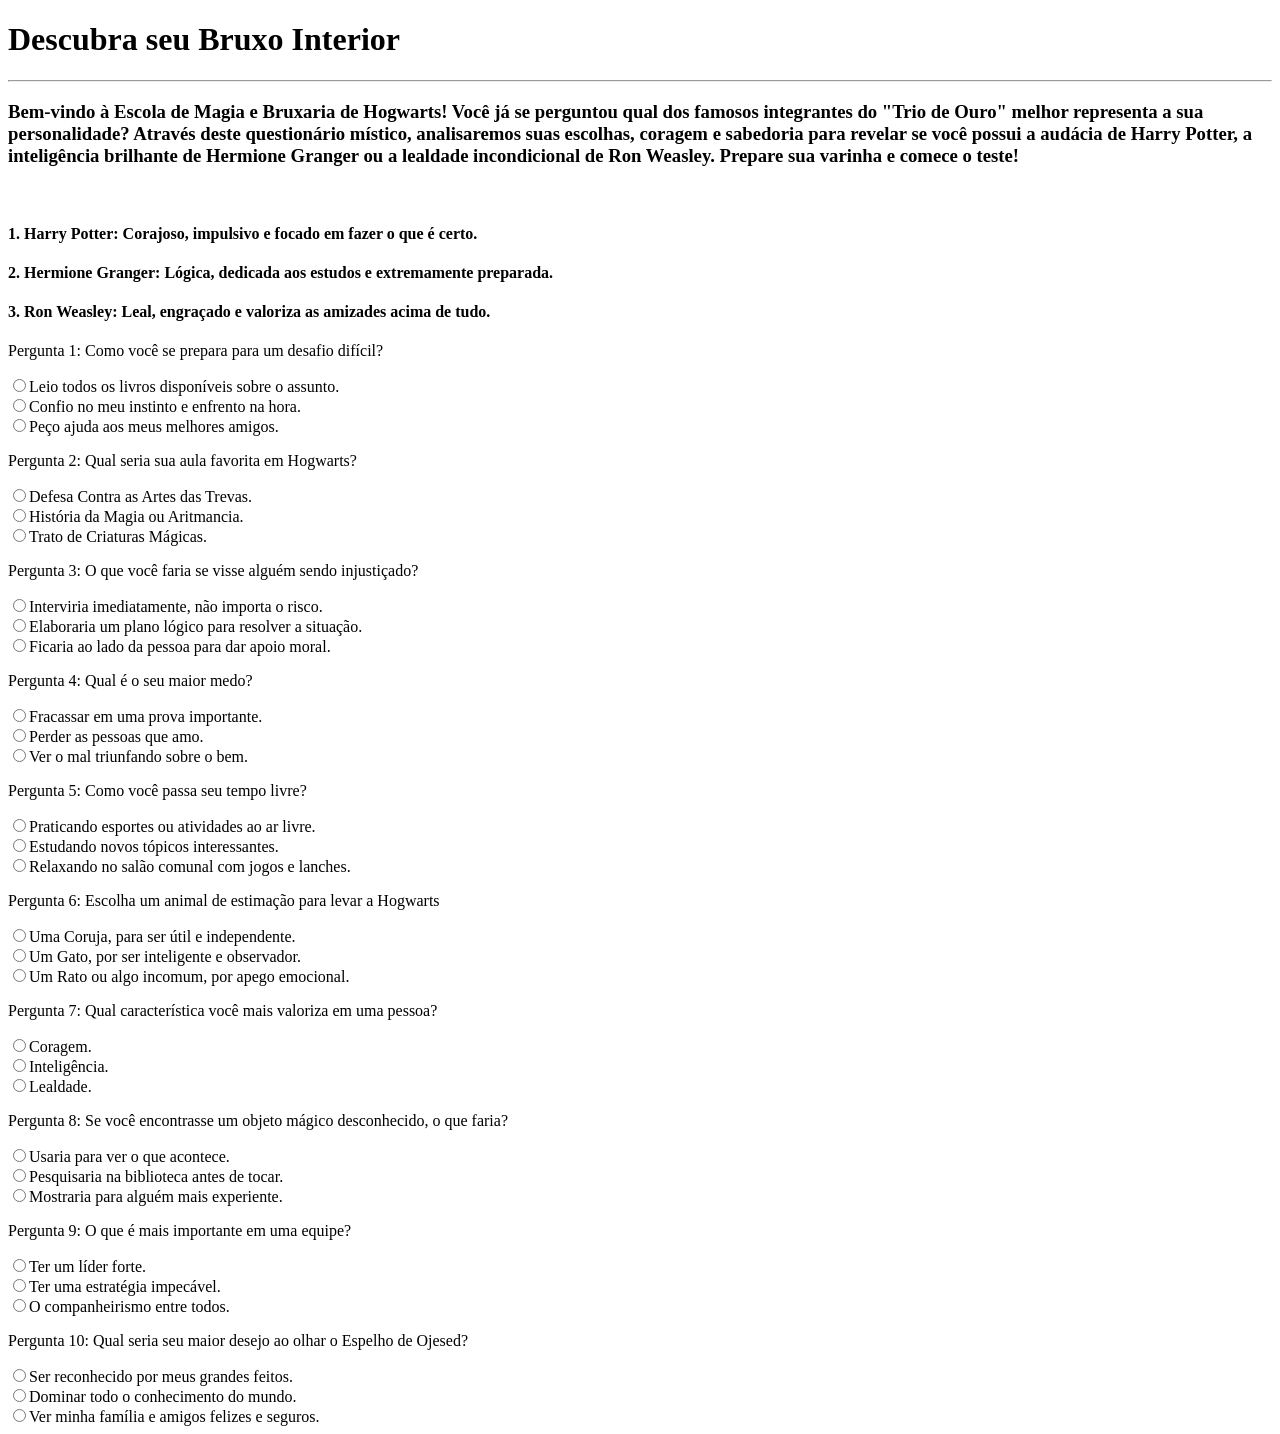
==== ProjetoQuiz/index.html @ f284ba8a "Pagina_inicial" ====
<!doctype html>
<html lang="pt-BR">
  <head>
    <meta charset="UTF-8" />
    <meta name="viewport" content="width=device-width, initial-scale=1.0" />
    <script src="style.css"></script>
    <title>O Universo de Hogwarts</title>
  </head>
  <body>
    <h1>Descubra seu Bruxo Interior</h1>
    <hr>
    <h3>
      Bem-vindo à Escola de Magia e Bruxaria de Hogwarts! Você já se perguntou
      qual dos famosos integrantes do "Trio de Ouro" melhor representa a sua
      personalidade? Através deste questionário místico, analisaremos suas
      escolhas, coragem e sabedoria para revelar se você possui a audácia de
      Harry Potter, a inteligência brilhante de Hermione Granger ou a lealdade
      incondicional de Ron Weasley. Prepare sua varinha e comece o teste!
    </h3>
    <br>
    <h4>1. Harry Potter: Corajoso, impulsivo e focado em fazer o que é certo.</h4>
    <h4>2. Hermione Granger: Lógica, dedicada aos estudos e extremamente preparada.</h4>
    <h4>3. Ron Weasley: Leal, engraçado e valoriza as amizades acima de tudo.</h4>

    <!-- 
    PERGUNTA 01
    Alternativa 01: harry = 01 |  hermione = 03 | Ron = 01 
    Alternativa 02: harry = 03 |  hermione = 01 | Ron = 02 
    Alternativa 03: harry = 02 |  hermione = 02 | Ron = 03 
    --> 
    <p>Pergunta 1: Como você se prepara para um desafio difícil?</p>
    <label><input type="radio" name="p1" value="1" data-harry="1" data-hermione="3" data-ron="1">Leio todos os livros disponíveis sobre o assunto.</label><br>
    <label><input type="radio" name="p1" value="2" data-harry="3" data-hermione="1" data-ron="2">Confio no meu instinto e enfrento na hora.</label><br>
    <label><input type="radio" name="p1" value="3" data-harry="2" data-hermione="2" data-ron="3">Peço ajuda aos meus melhores amigos.</label><br>

    <!-- 
      PERGUNTA 02 
      Alternativa 01: harry = 03 |  hermione = 02 | Ron = 01 
      Alternativa 02: harry = 01 |  hermione = 03 | Ron = 01 
      Alternativa 03: harry = 02 |  hermione = 01 | Ron = 03 
    -->
    <p>Pergunta 2: Qual seria sua aula favorita em Hogwarts?</p>
    <label><input type="radio" name="p2" value="1" data-harry="3" data-hermione="2" data-ron="1">Defesa Contra as Artes das Trevas.</label><br>
    <label><input type="radio" name="p2" value="2" data-harry="1" data-hermione="3" data-ron="1">História da Magia ou Aritmancia.</label><br>
    <label><input type="radio" name="p2" value="3" data-harry="2" data-hermione="1" data-ron="3">Trato de Criaturas Mágicas.</label><br>

    <!-- 
      PERGUNTA 03
      Alternativa 01: harry = 03 |  hermione = 01 | Ron = 02 
      Alternativa 02: harry = 02 |  hermione = 03 | Ron = 01 
      Alternativa 03: harry = 01 |  hermione = 02 | Ron = 03 
    -->
    <p>Pergunta 3: O que você faria se visse alguém sendo injustiçado?</p>
    <label><input type="radio" name="p3" value="1" data-harry="3" data-hermione="1" data-ron="2">Interviria imediatamente, não importa o risco.</label><br>
    <label><input type="radio" name="p3" value="2" data-harry="2" data-hermione="3" data-ron="1">Elaboraria um plano lógico para resolver a situação.</label><br>
    <label><input type="radio" name="p3" value="3" data-harry="1" data-hermione="2" data-ron="3">Ficaria ao lado da pessoa para dar apoio moral.</label><br>

    <!-- 
      PERGUNTA 04
      Alternativa 01: harry = 01 |  hermione = 03 | Ron = 01 
      Alternativa 02: harry = 02 |  hermione = 02 | Ron = 03 
      Alternativa 03: harry = 03 |  hermione = 01 | Ron = 01 
    -->
    <p>Pergunta 4: Qual é o seu maior medo?</p>
    <label><input type="radio" name="p4" value="1" data-harry="1" data-hermione="3" data-ron="1">Fracassar em uma prova importante.</label><br>
    <label><input type="radio" name="p4" value="2" data-harry="2" data-hermione="2" data-ron="3">Perder as pessoas que amo.</label><br>
    <label><input type="radio" name="p4" value="3" data-harry="3" data-hermione="1" data-ron="1">Ver o mal triunfando sobre o bem.</label><br>

    <!-- 
      PERGUNTA 05
      Alternativa 01: harry = 03 |  hermione = 01 | Ron = 02 
      Alternativa 02: harry = 01 |  hermione = 03 | Ron = 01 
      Alternativa 03: harry = 01 |  hermione = 01 | Ron = 03 
    -->
    <p>Pergunta 5: Como você passa seu tempo livre?</p>
    <label><input type="radio" name="p5" value="1" data-harry="3" data-hermione="1" data-ron="2">Praticando esportes ou atividades ao ar livre.</label><br>
    <label><input type="radio" name="p5" value="2" data-harry="1" data-hermione="3" data-ron="1">Estudando novos tópicos interessantes.</label><br>
    <label><input type="radio" name="p5" value="3" data-harry="1" data-hermione="1" data-ron="3">Relaxando no salão comunal com jogos e lanches.</label><br>

    <!-- 
      PERGUNTA 06
      Alternativa 01: harry = 03 |  hermione = 02 | Ron = 01 
      Alternativa 02: harry = 01 |  hermione = 03 | Ron = 01 
      Alternativa 03: harry = 01 |  hermione = 01 | Ron = 03 
    -->
    <p>Pergunta 6: Escolha um animal de estimação para levar a Hogwarts</p>
    <label><input type="radio" name="p6" value="1" data-harry="3" data-hermione="2" data-ron="1">Uma Coruja, para ser útil e independente.</label><br>
    <label><input type="radio" name="p6" value="2" data-harry="1" data-hermione="3" data-ron="1">Um Gato, por ser inteligente e observador.</label><br>
    <label><input type="radio" name="p6" value="3" data-harry="1" data-hermione="1" data-ron="3">Um Rato ou algo incomum, por apego emocional.</label><br>

    <!-- 
      PERGUNTA 07
      Alternativa 01: harry = 03 |  hermione = 02 | Ron = 01 
      Alternativa 02: harry = 01 |  hermione = 03 | Ron = 01 
      Alternativa 03: harry = 02 |  hermione = 01 | Ron = 03 
    -->
    <p>Pergunta 7: Qual característica você mais valoriza em uma pessoa?</p>
    <label><input type="radio" name="p7" value="1" data-harry="3" data-hermione="2" data-ron="1">Coragem.</label><br>
    <label><input type="radio" name="p7" value="2" data-harry="1" data-hermione="3" data-ron="1">Inteligência.</label><br>
    <label><input type="radio" name="p7" value="3" data-harry="1" data-hermione="1" data-ron="3">Lealdade.</label><br>

    <!-- 
      PERGUNTA 08
      Alternativa 01: harry = 03 |  hermione = 01 | Ron = 02 
      Alternativa 02: harry = 01 |  hermione = 03 | Ron = 01 
      Alternativa 03: harry = 02 |  hermione = 02 | Ron = 03 
    -->
    <p>Pergunta 8: Se você encontrasse um objeto mágico desconhecido, o que faria?</p>
    <label><input type="radio" name="p8" value="1" data-harry="3" data-hermione="1" data-ron="2">Usaria para ver o que acontece.</label><br>
    <label><input type="radio" name="p8" value="2" data-harry="1" data-hermione="3" data-ron="1">Pesquisaria na biblioteca antes de tocar.</label><br>
    <label><input type="radio" name="p8" value="3" data-harry="2" data-hermione="2" data-ron="3">Mostraria para alguém mais experiente.</label><br>

    <!-- 
      PERGUNTA 09
      Alternativa 01: harry = 03 |  hermione = 01 | Ron = 02 
      Alternativa 02: harry = 01 |  hermione = 03 | Ron = 01 
      Alternativa 03: harry = 02 |  hermione = 02 | Ron = 03 
    -->
    <p>Pergunta 9: O que é mais importante em uma equipe?</p>
    <label><input type="radio" name="p9" value="1" data-harry="3" data-hermione="1" data-ron="2">Ter um líder forte.</label><br>
    <label><input type="radio" name="p9" value="2" data-harry="1" data-hermione="3" data-ron="1">Ter uma estratégia impecável.</label><br>
    <label><input type="radio" name="p9" value="3" data-harry="2" data-hermione="2" data-ron="3">O companheirismo entre todos.</label><br>

    <!-- 
      PERGUNTA 10
      Alternativa 01: harry = 03 |  hermione = 02 | Ron = 02 
      Alternativa 02: harry = 01 |  hermione = 03 | Ron = 01 
      Alternativa 03: harry = 01 |  hermione = 01 | Ron = 03 
    -->
    <p>Pergunta 10: Qual seria seu maior desejo ao olhar o Espelho de Ojesed?</p>
    <label><input type="radio" name="p10" value="1" data-harry="3" data-hermione="2" data-ron="1">Ser reconhecido por meus grandes feitos.</label><br>
    <label><input type="radio" name="p10" value="2" data-harry="1" data-hermione="3" data-ron="1">Dominar todo o conhecimento do mundo.</label><br>
    <label><input type="radio" name="p10" value="3" data-harry="1" data-hermione="1" data-ron="3">Ver minha família e amigos felizes e seguros.</label><br>

    <script src="script.js"></script>
  </body>
</html>
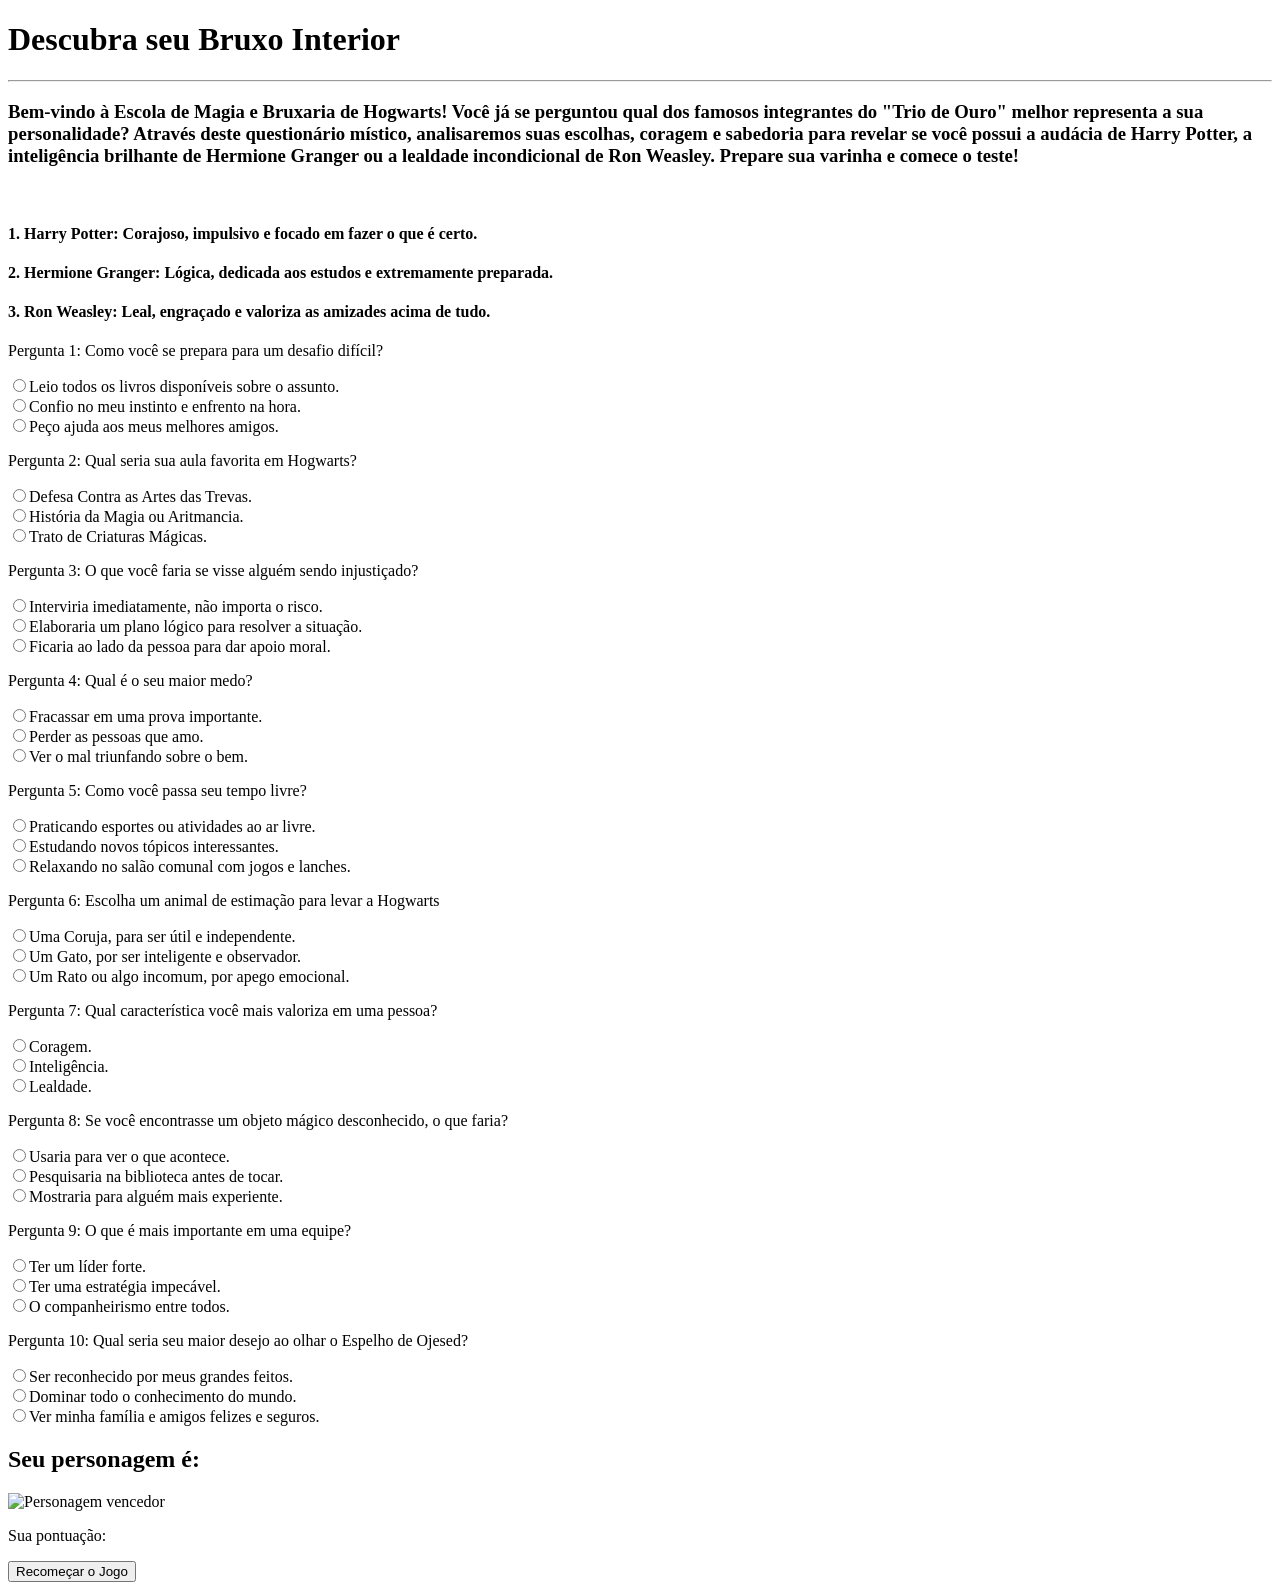
==== commit 085231fc: "Mensagem de personagem vencedor" ====
--- a/ProjetoQuiz/index.html
+++ b/ProjetoQuiz/index.html
@@ -132,6 +132,16 @@
     <label><input type="radio" name="p10" value="2" data-harry="1" data-hermione="3" data-ron="1">Dominar todo o conhecimento do mundo.</label><br>
     <label><input type="radio" name="p10" value="3" data-harry="1" data-hermione="1" data-ron="3">Ver minha família e amigos felizes e seguros.</label><br>
 
+    <div id="tela-resultado" class="escondido">
+      <h2>Seu personagem é: <span id="nome-personagem"></span></h2>
+      <img id="imagem-personagem" src="" alt="Personagem vencedor">
+      <p id="descricao-personagem"></p>
+      <p>Sua pontuação: <span id="pontos-finais"></span></p>
+      
+      <button id="btn-reiniciar">Recomeçar o Jogo</button>
+    </div>
+
+
     <script src="script.js"></script>
   </body>
 </html>
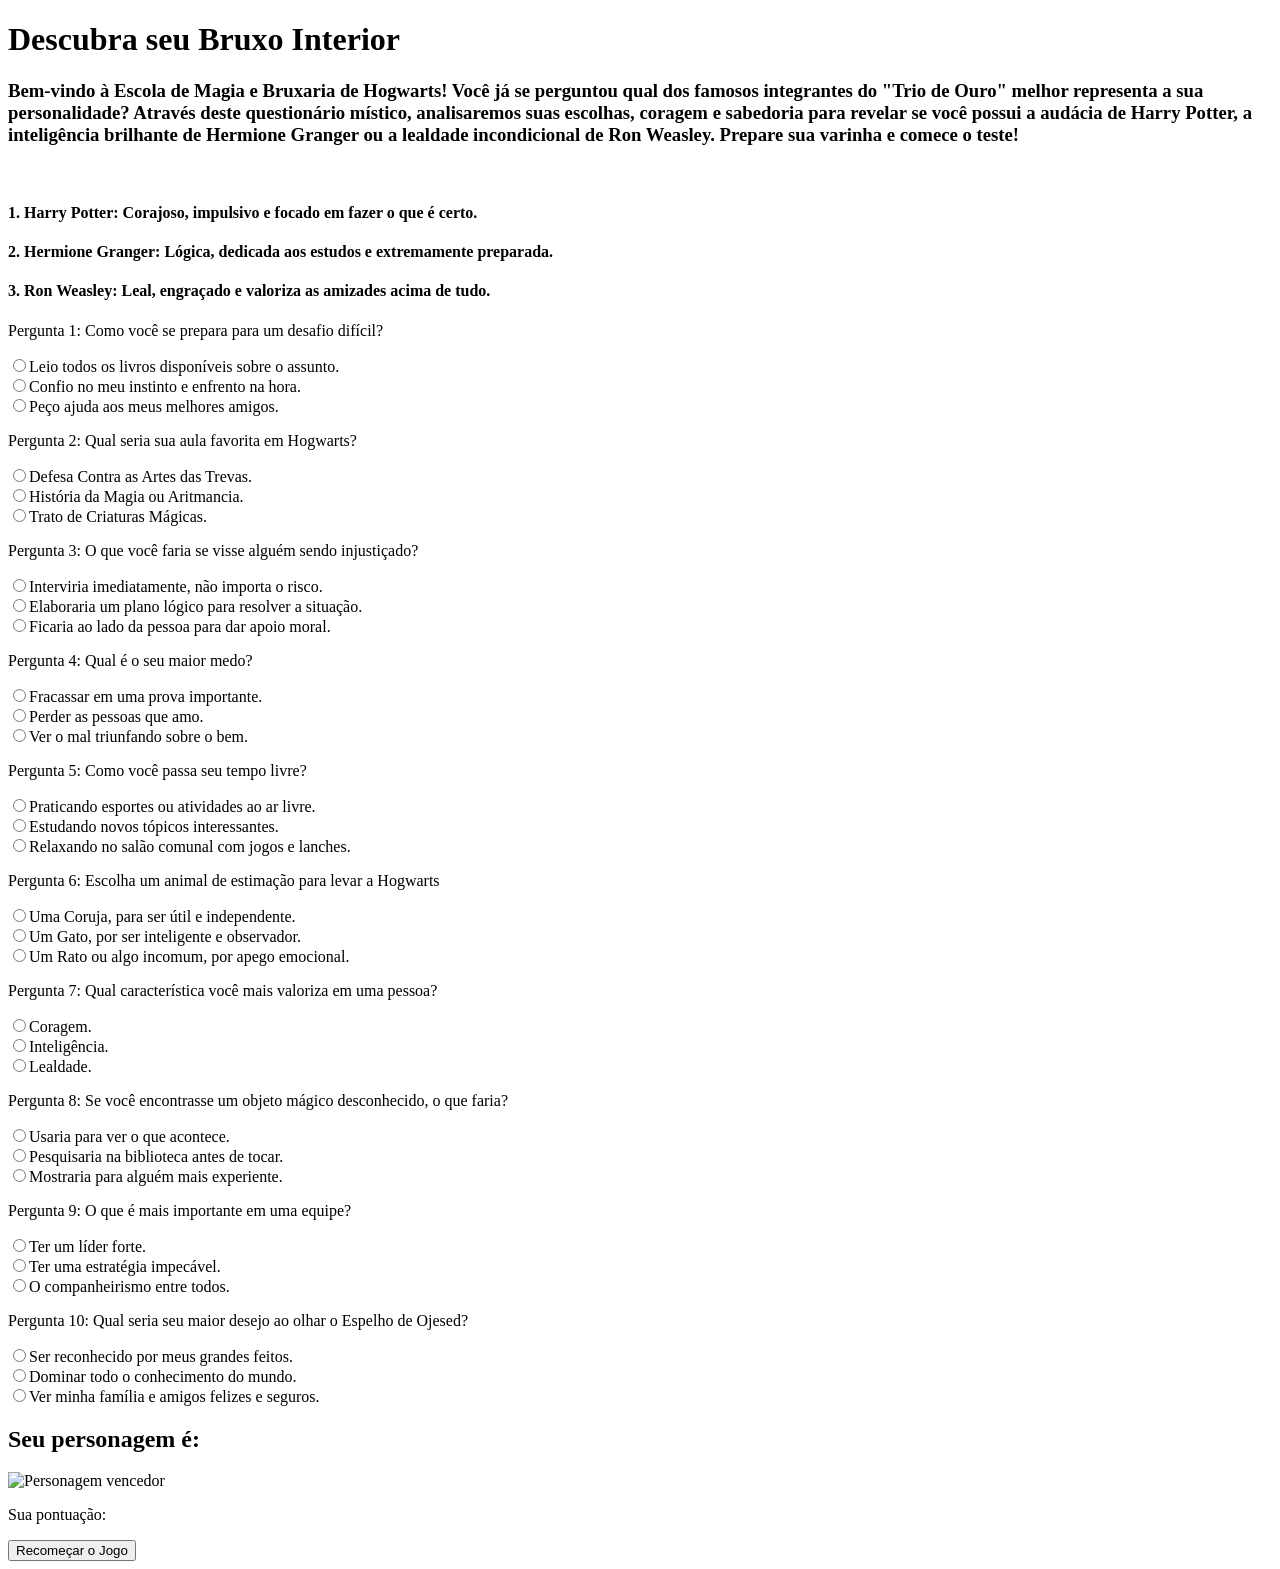
==== commit d427d08f: "Replace script tag with link to stylesheet - Corrigido o uso do HTML ao substituir a utilização de <" ====
--- a/ProjetoQuiz/index.html
+++ b/ProjetoQuiz/index.html
@@ -3,12 +3,11 @@
   <head>
     <meta charset="UTF-8" />
     <meta name="viewport" content="width=device-width, initial-scale=1.0" />
-    <script src="style.css"></script>
+    <link rel="stylesheet" href="style.css">
     <title>O Universo de Hogwarts</title>
   </head>
   <body>
     <h1>Descubra seu Bruxo Interior</h1>
-    <hr>
     <h3>
       Bem-vindo à Escola de Magia e Bruxaria de Hogwarts! Você já se perguntou
       qual dos famosos integrantes do "Trio de Ouro" melhor representa a sua
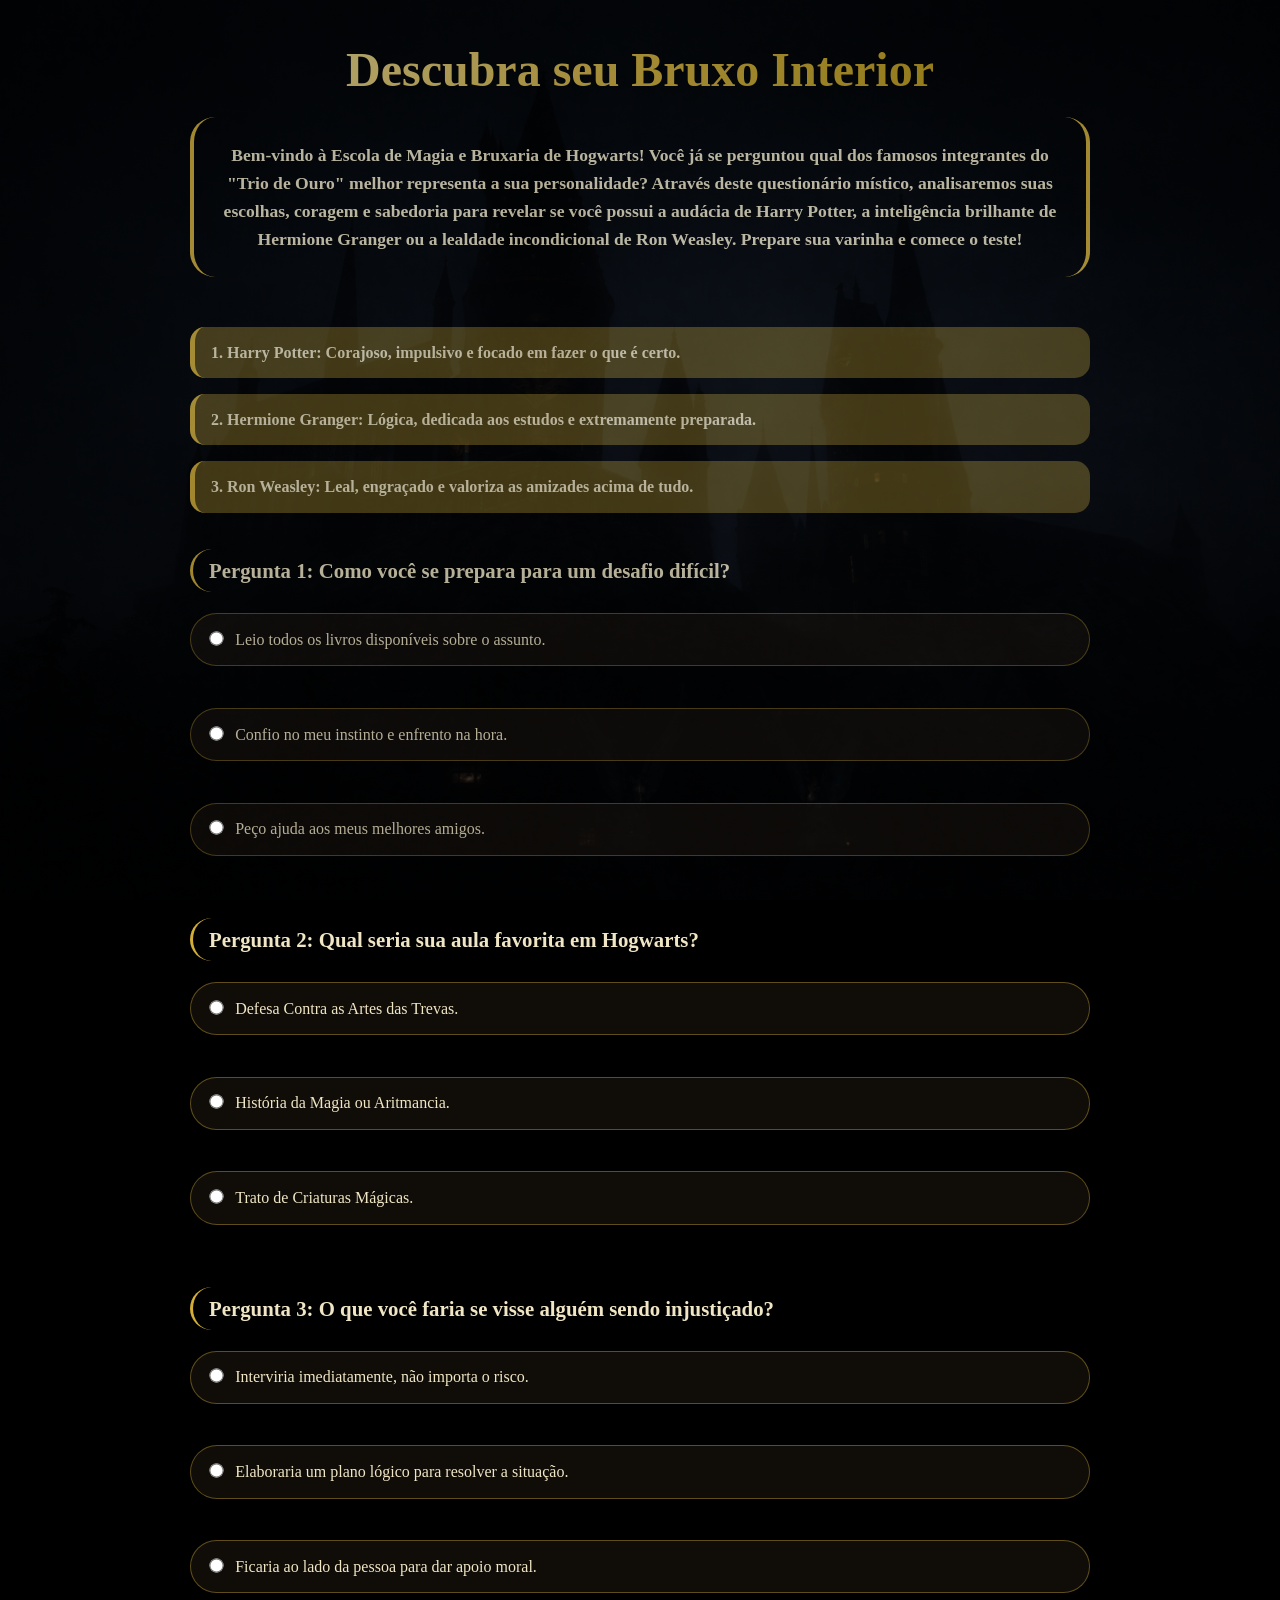
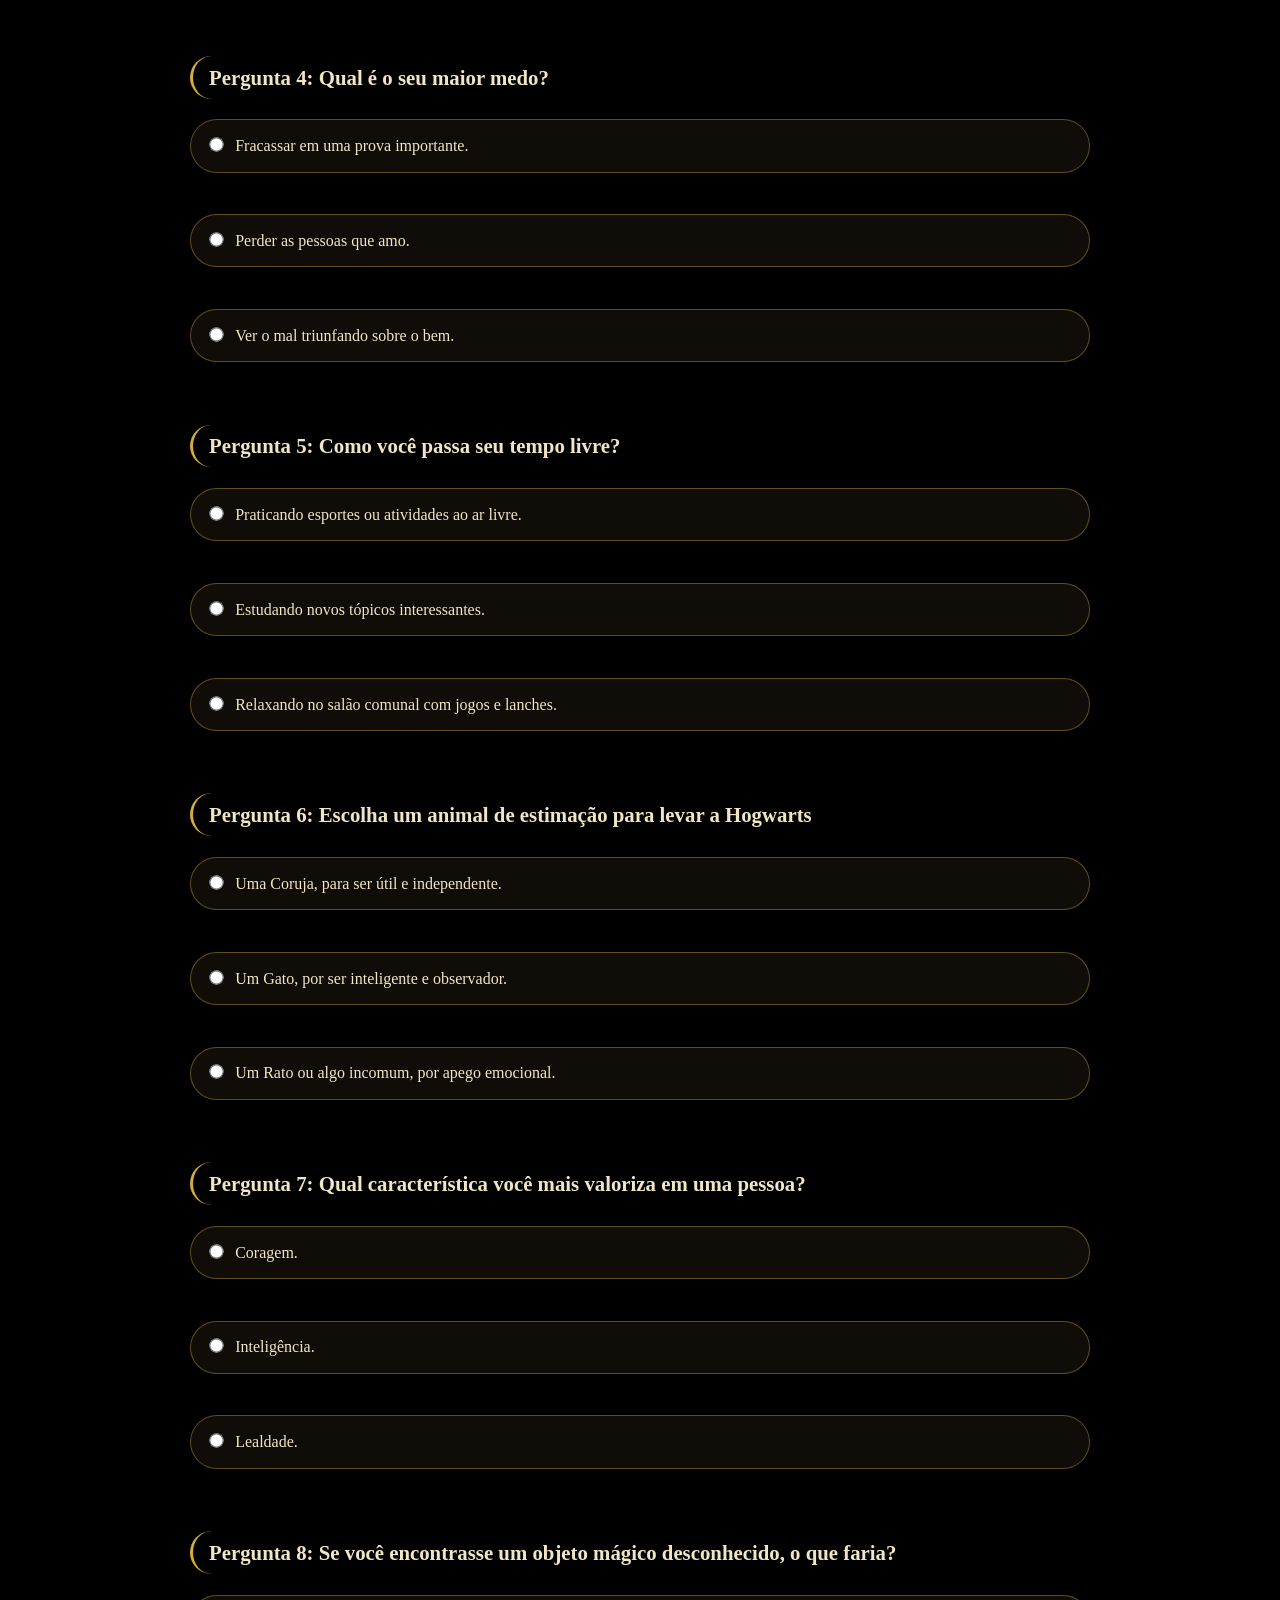
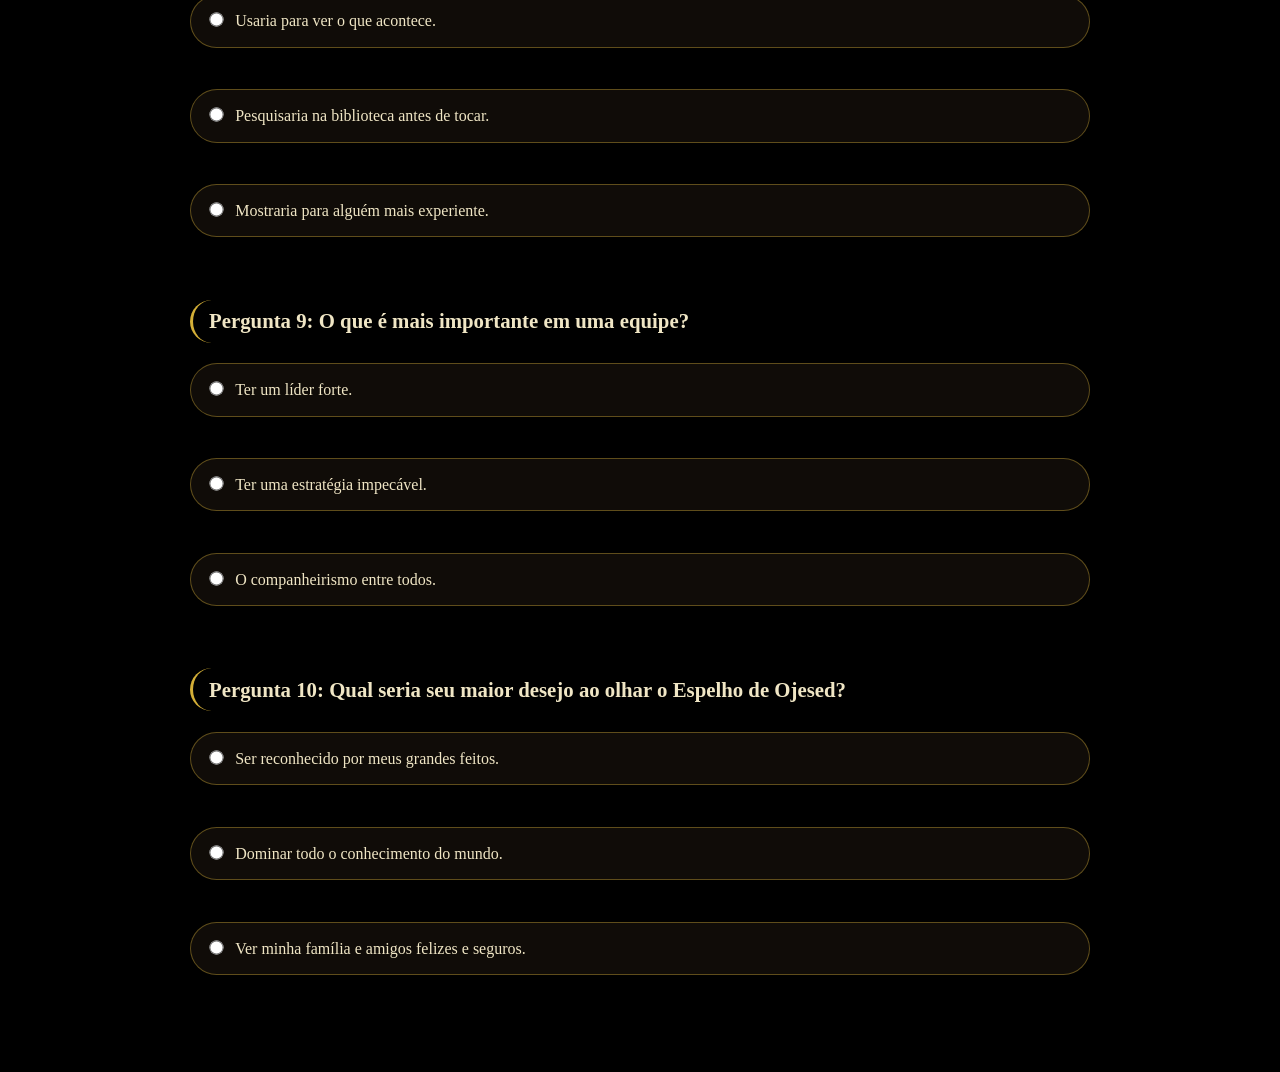
==== commit da9f35a6: "paginas de resultado adicionadas" ====
--- a/ProjetoQuiz/index.html
+++ b/ProjetoQuiz/index.html
@@ -132,12 +132,8 @@
     <label><input type="radio" name="p10" value="3" data-harry="1" data-hermione="1" data-ron="3">Ver minha família e amigos felizes e seguros.</label><br>
 
     <div id="tela-resultado" class="escondido">
-      <h2>Seu personagem é: <span id="nome-personagem"></span></h2>
-      <img id="imagem-personagem" src="" alt="Personagem vencedor">
-      <p id="descricao-personagem"></p>
-      <p>Sua pontuação: <span id="pontos-finais"></span></p>
       
-      <button id="btn-reiniciar">Recomeçar o Jogo</button>
+      <button id="btn-resultado">Ver Resultado</button>
     </div>
 
 
--- a/ProjetoQuiz/style.css
+++ b/ProjetoQuiz/style.css
@@ -0,0 +1,184 @@
+* {
+    margin: 0;
+    padding: 0;
+    box-sizing: border-box;
+}
+
+body {
+    font-family: Georgia, serif;
+    background-color: #000;
+    color: #f0e6c5;
+    line-height: 1.6;
+    margin: 0;
+    padding: 2rem 1.5rem 4rem;
+    display: flex;
+    flex-direction: column;
+    align-items: center;
+}
+
+body::before {
+    content: "";
+    position: fixed;
+    top: 0;
+    left: 0;
+    width: 100%;
+    height: 100%;
+
+    background-image: url('castelo2.png');
+    background-size: cover;
+    background-position: center;
+    background-repeat: no-repeat;
+
+    opacity: 0.25;
+}
+
+h1, h3, hr, h4, p, label, button, #tela-resultado {
+    width: 100%;
+    max-width: 900px;
+}
+
+h1 {
+    font-size: 3rem;
+    text-align: center;
+    font-family: Georgia, serif;
+    font-weight: bold;
+    margin-bottom: 0.5rem;
+    background: linear-gradient(135deg, #f3e5ab, #d4af37, #b8960c);
+    -webkit-background-clip: text;
+    background-clip: text;
+    color: transparent;
+}
+
+h3 {
+    background: rgba(0, 0, 0, 0.65);
+    padding: 1.5rem;
+    border-radius: 25px;
+    font-size: 1.1rem;
+    text-align: center;
+    margin-bottom: 1rem;
+    border-left: 4px solid #d4af37;
+    border-right: 4px solid #d4af37;
+}
+
+h4 {
+    background: rgba(212, 175, 55, 0.4);
+    padding: 0.8rem 1rem;
+    margin: 0.5rem 0;
+    border-radius: 15px;
+    font-size: 1rem;
+    border-left: 5px solid #d4af37;
+    text-align: left;
+}
+
+p {
+    font-size: 1.3rem;
+    font-weight: bold;
+    margin-top: 1.8rem;
+    margin-bottom: 0.8rem;
+    background: rgba(0, 0, 0, 0.5);
+    display: inline-block;
+    padding: 0.3rem 1rem;
+    border-radius: 30px;
+    border-left: 3px solid #d4af37;
+    text-align: left;
+}
+
+label {
+    display: block;
+    background: rgba(20, 15, 10, 0.8);
+    margin: 0.5rem 0;
+    padding: 0.8rem 1.2rem;
+    border-radius: 50px;
+    cursor: pointer;
+    border: 1px solid rgba(212, 175, 55, 0.4);
+    text-align: left;
+}
+
+label:hover {
+    background: rgba(60, 45, 20, 0.9);
+    border-color: #d4af37;
+}
+
+input[type="radio"] {
+    margin-right: 12px;
+    transform: scale(1.1);
+    accent-color: #d4af37;
+    cursor: pointer;
+}
+
+label:has(input[type="radio"]:checked) {
+    background: rgba(212, 175, 55, 0.2);
+    border-color: #ffd700;
+}
+
+button {
+    background: linear-gradient(135deg, #5a3e1b, #2c1a0a);
+    border: none;
+    padding: 1rem 2rem;
+    font-size: 1.4rem;
+    font-weight: bold;
+    color: #ffefc0;
+    border-radius: 60px;
+    margin: 2rem auto 1.5rem;
+    cursor: pointer;
+    border: 2px solid #d4af37;
+    display: block;
+    width: auto;
+    max-width: 300px;
+}
+
+button:hover {
+    background: linear-gradient(135deg, #7a5a2a, #4a2a10);
+    border-color: #ffd700;
+}
+
+#tela-resultado {
+    background: rgba(0, 0, 0, 0.85);
+    border-radius: 30px;
+    padding: 2rem;
+    margin-top: 2rem;
+    text-align: center;
+    border: 2px solid #d4af37;
+}
+
+#tela-resultado h2 {
+    font-size: 2rem;
+    margin-bottom: 1rem;
+    color: #d4af37;
+}
+
+#tela-resultado img {
+    max-width: 180px;
+    border-radius: 50%;
+    margin: 1rem auto;
+    border: 3px solid #d4af37;
+    display: block;
+}
+
+#tela-resultado p {
+    font-size: 1.1rem;
+    margin: 0.5rem 0;
+    background: transparent;
+    display: block;
+    text-align: center;
+    border-left: none;
+}
+
+#btn-reiniciar {
+    background: #3a2a15;
+    margin: 1.5rem auto 0;
+    padding: 0.7rem 1.5rem;
+    font-size: 1rem;
+    display: inline-block;
+    width: auto;
+    border: 1px solid #d4af37;
+}
+
+#btn-reiniciar:hover {
+    background: #5a4015;
+    border-color: #ffd700;
+}
+
+.escondido {
+    display: none;
+}
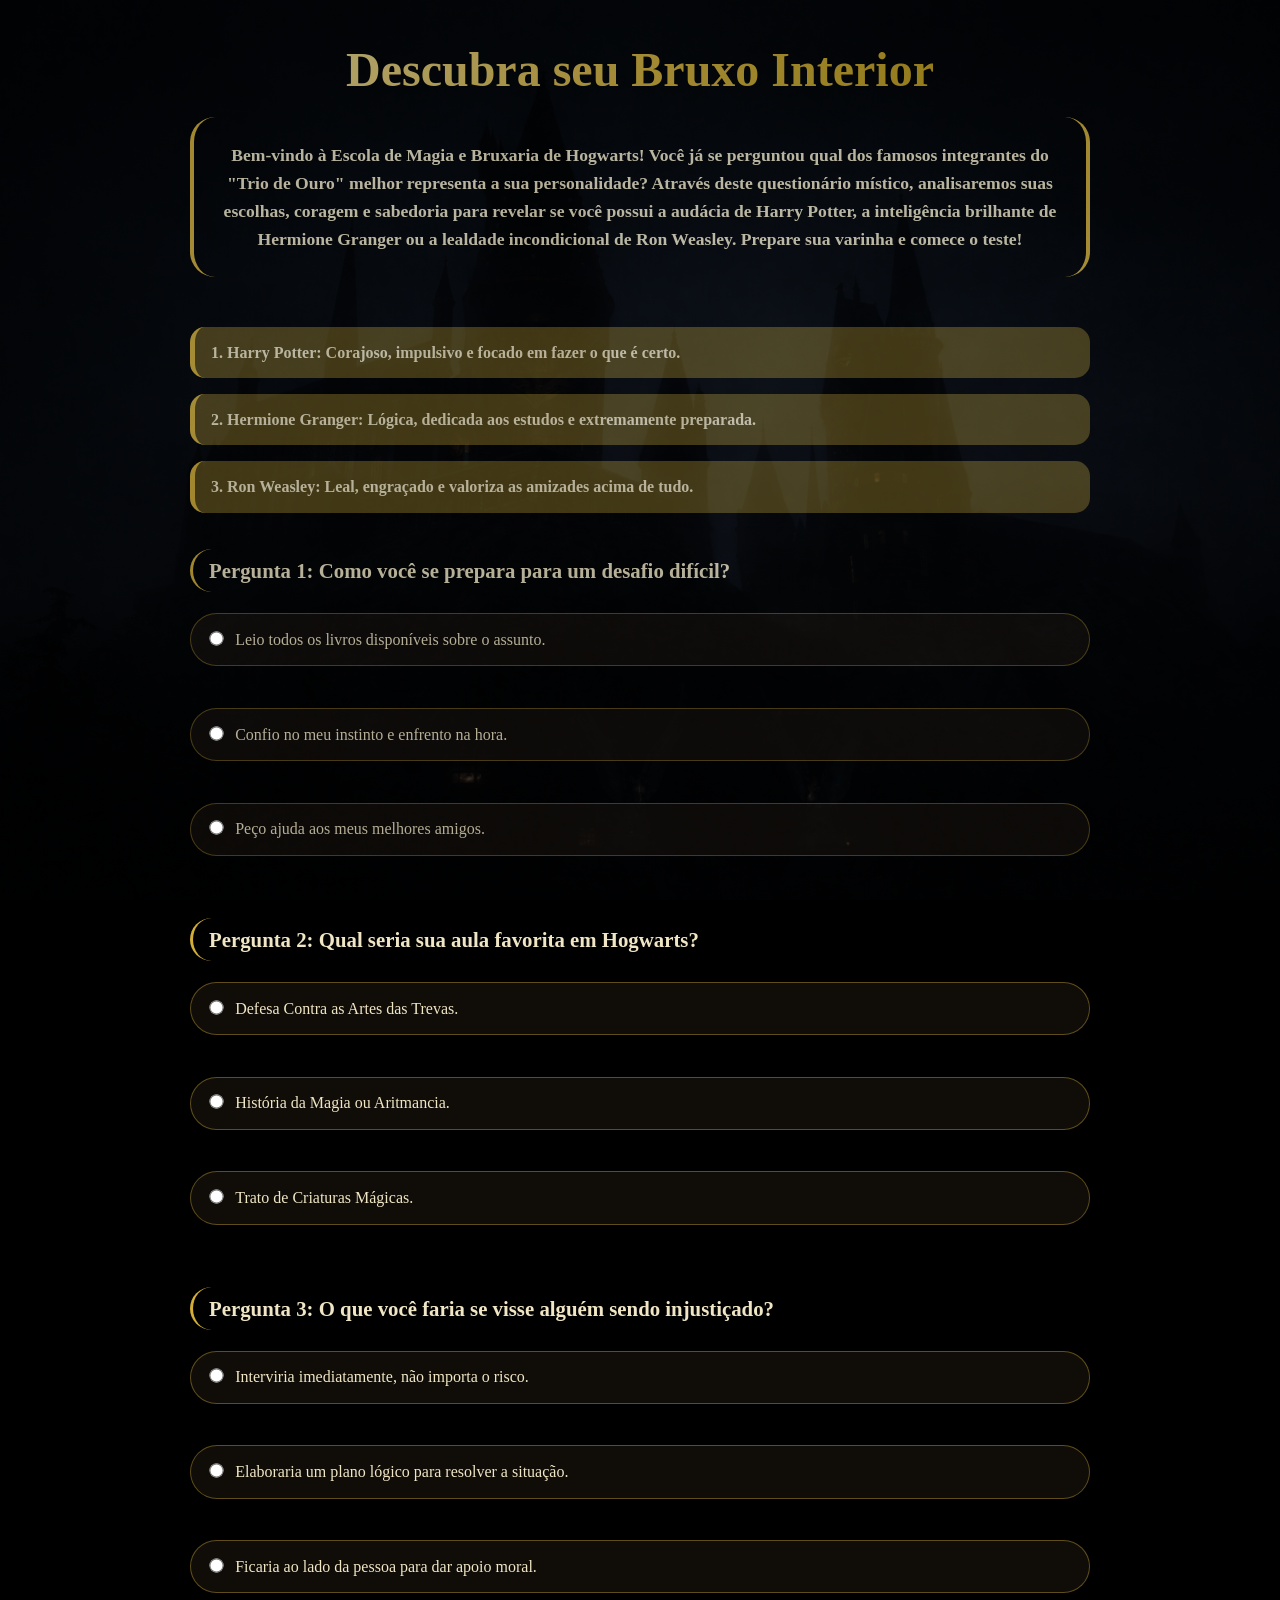
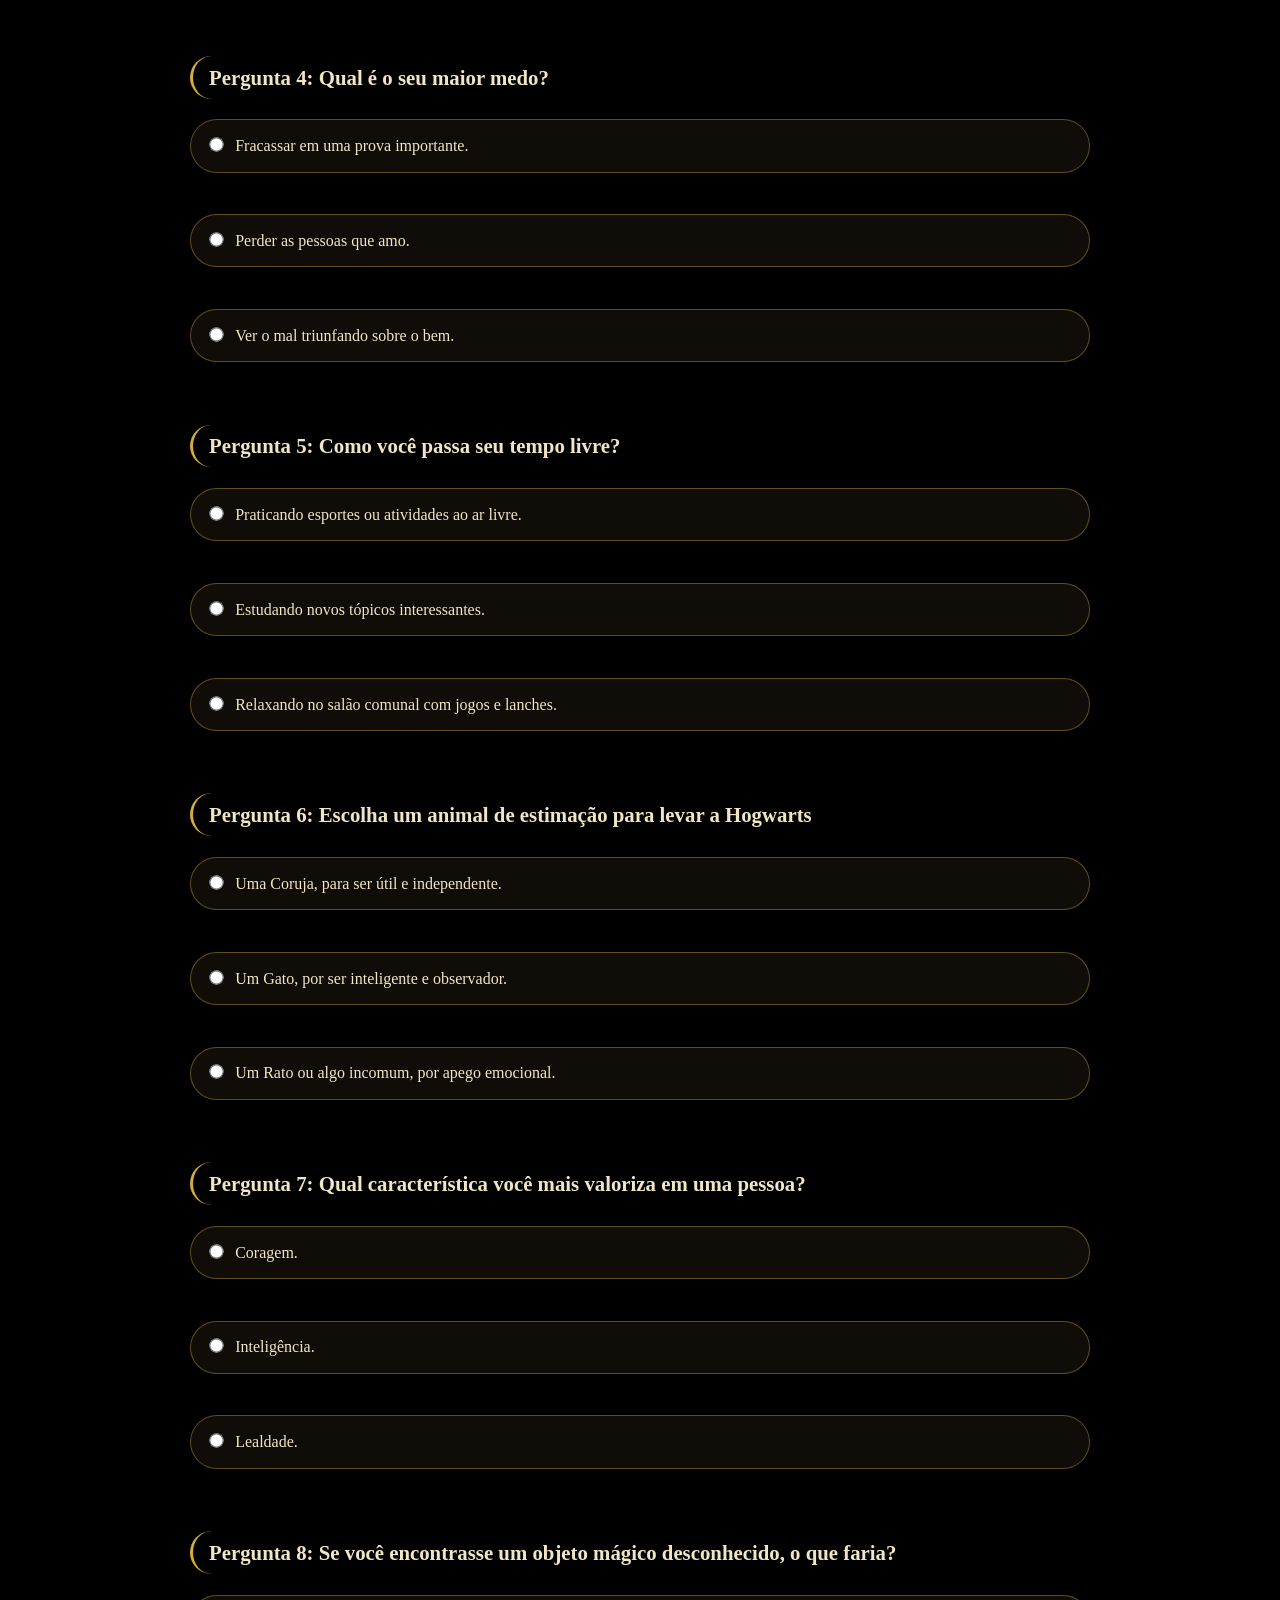
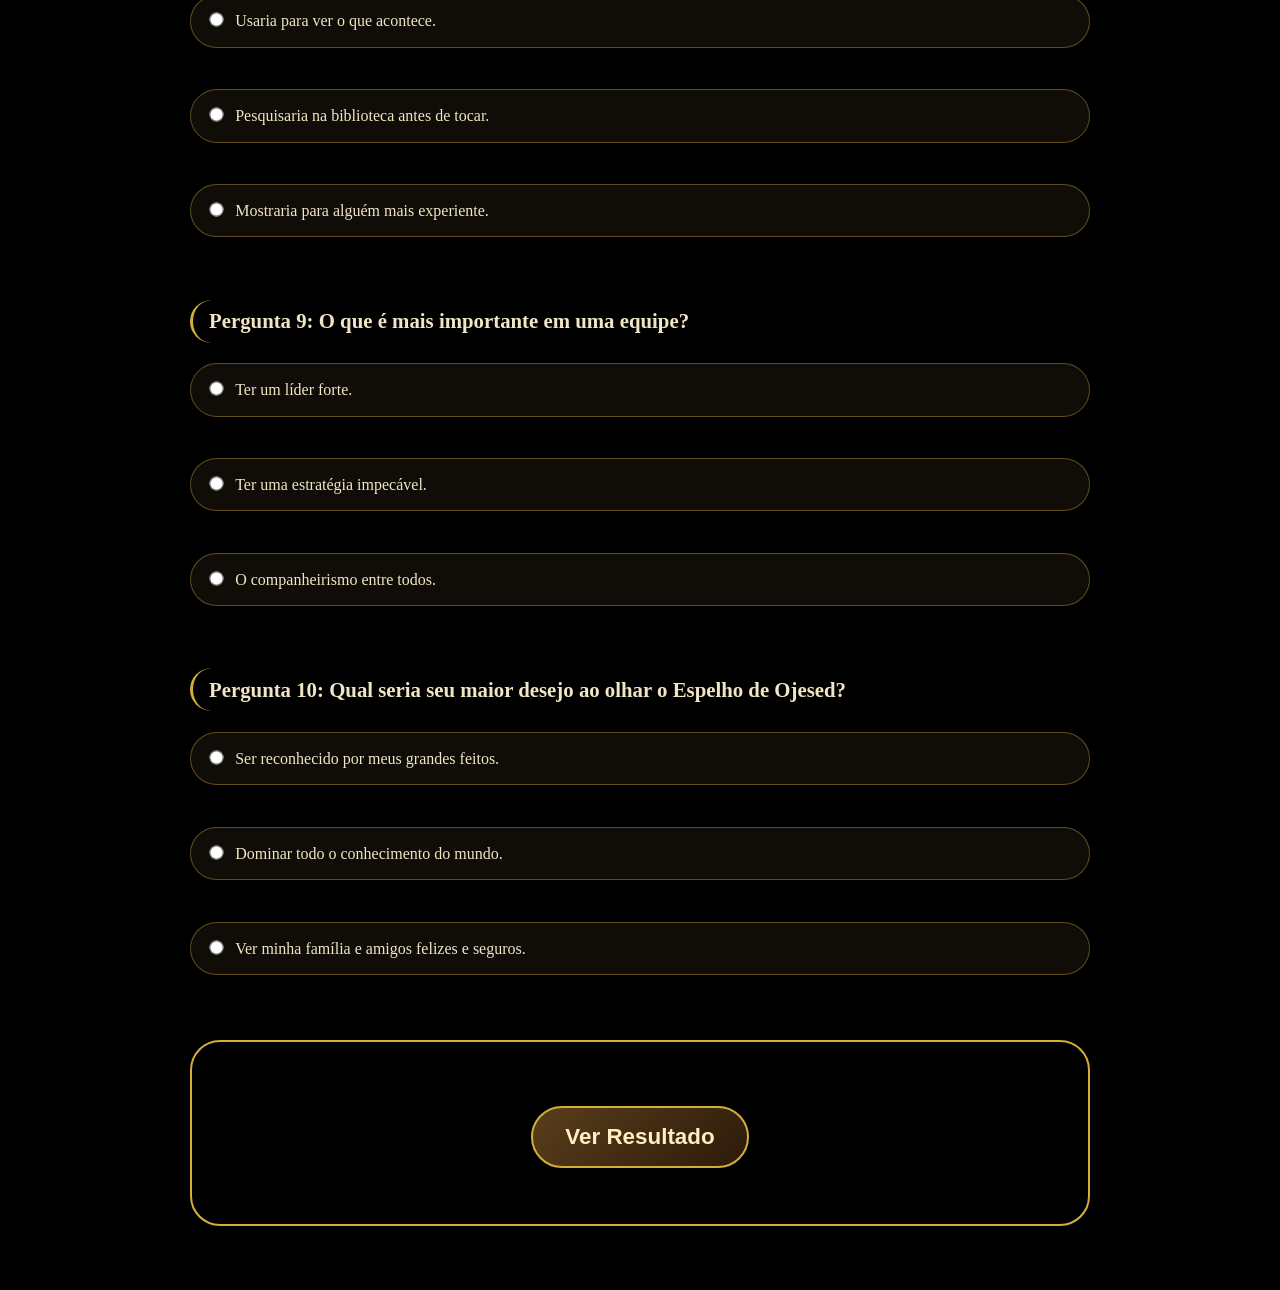
==== commit 040a8660: "javaScript implementado" ====
--- a/ProjetoQuiz/index.html
+++ b/ProjetoQuiz/index.html
@@ -131,7 +131,7 @@
     <label><input type="radio" name="p10" value="2" data-harry="1" data-hermione="3" data-ron="1">Dominar todo o conhecimento do mundo.</label><br>
     <label><input type="radio" name="p10" value="3" data-harry="1" data-hermione="1" data-ron="3">Ver minha família e amigos felizes e seguros.</label><br>
 
-    <div id="tela-resultado" class="escondido">
+    <div id="tela-resultado">
       
       <button id="btn-resultado">Ver Resultado</button>
     </div>
--- a/ProjetoQuiz/style.css
+++ b/ProjetoQuiz/style.css
@@ -30,6 +30,7 @@
     background-repeat: no-repeat;
 
     opacity: 0.25;
+    pointer-events: none;
 }
 
 h1, h3, hr, h4, p, label, button, #tela-resultado {
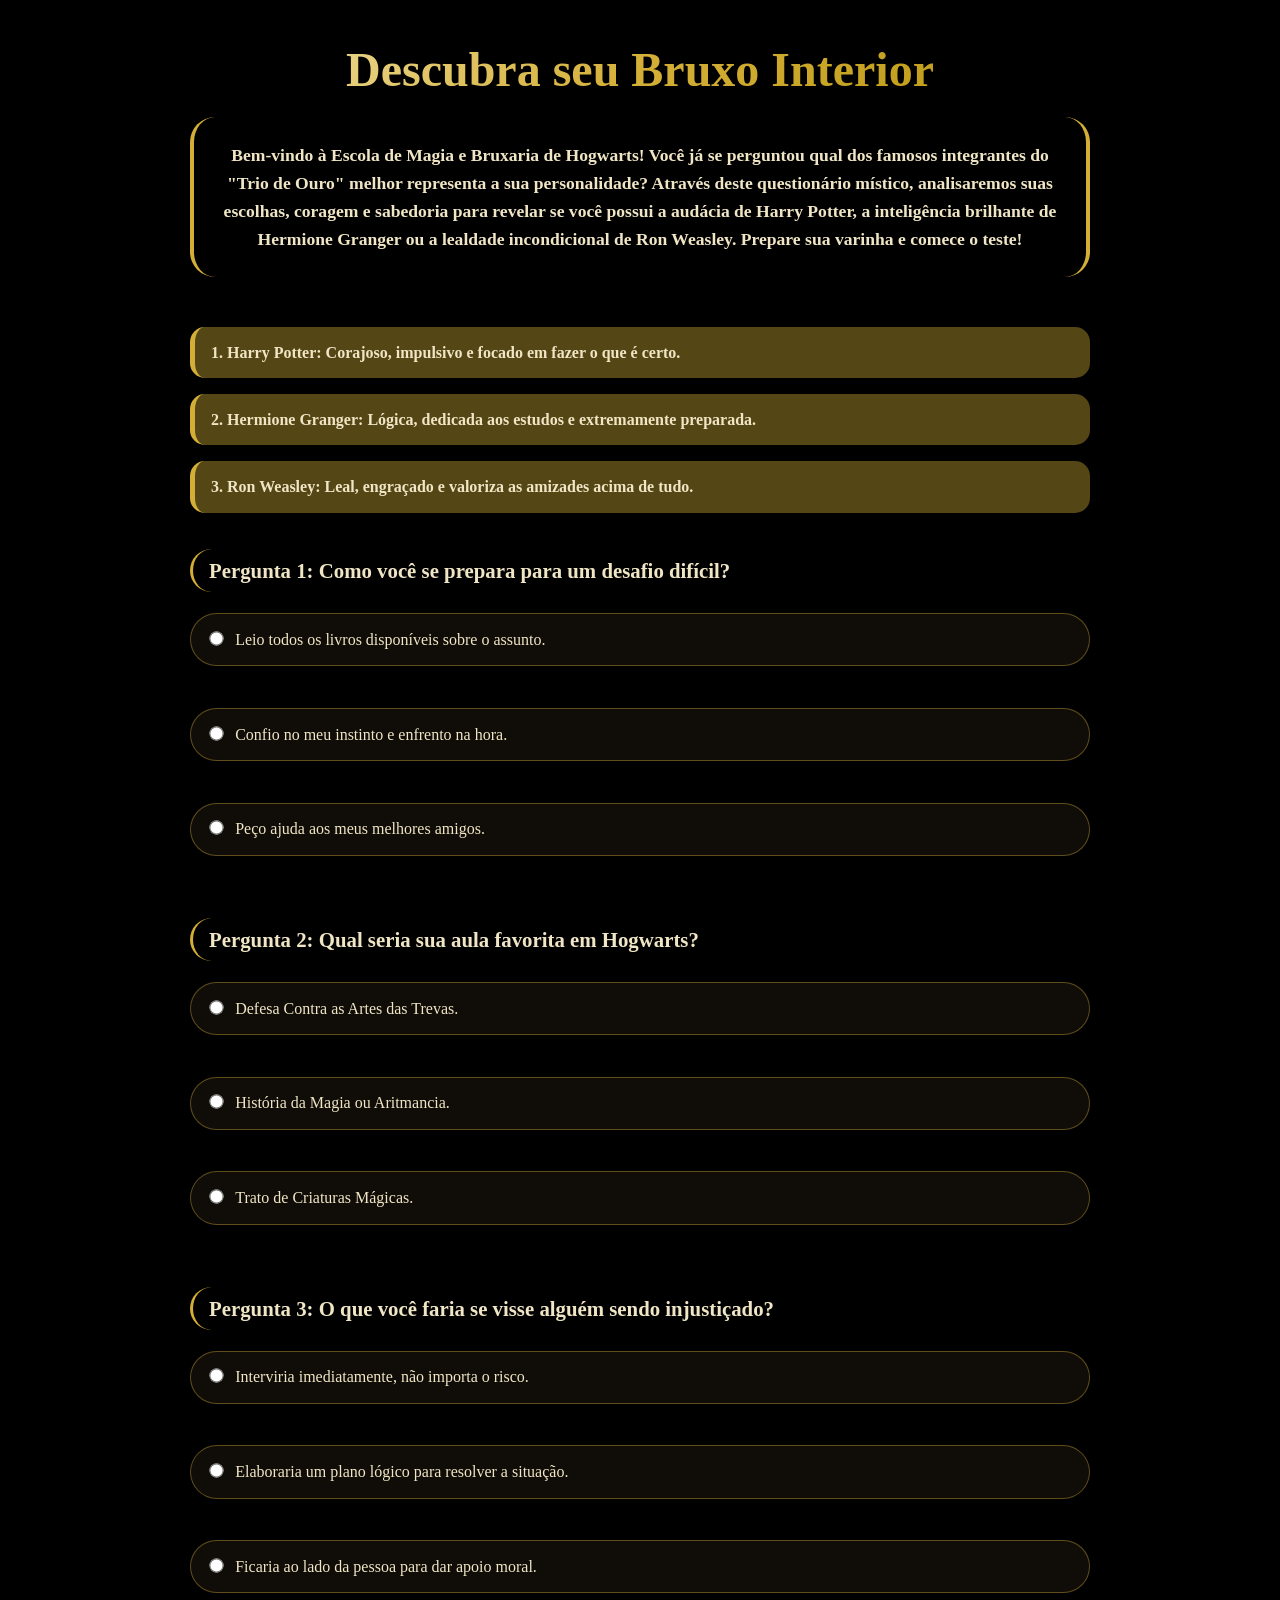
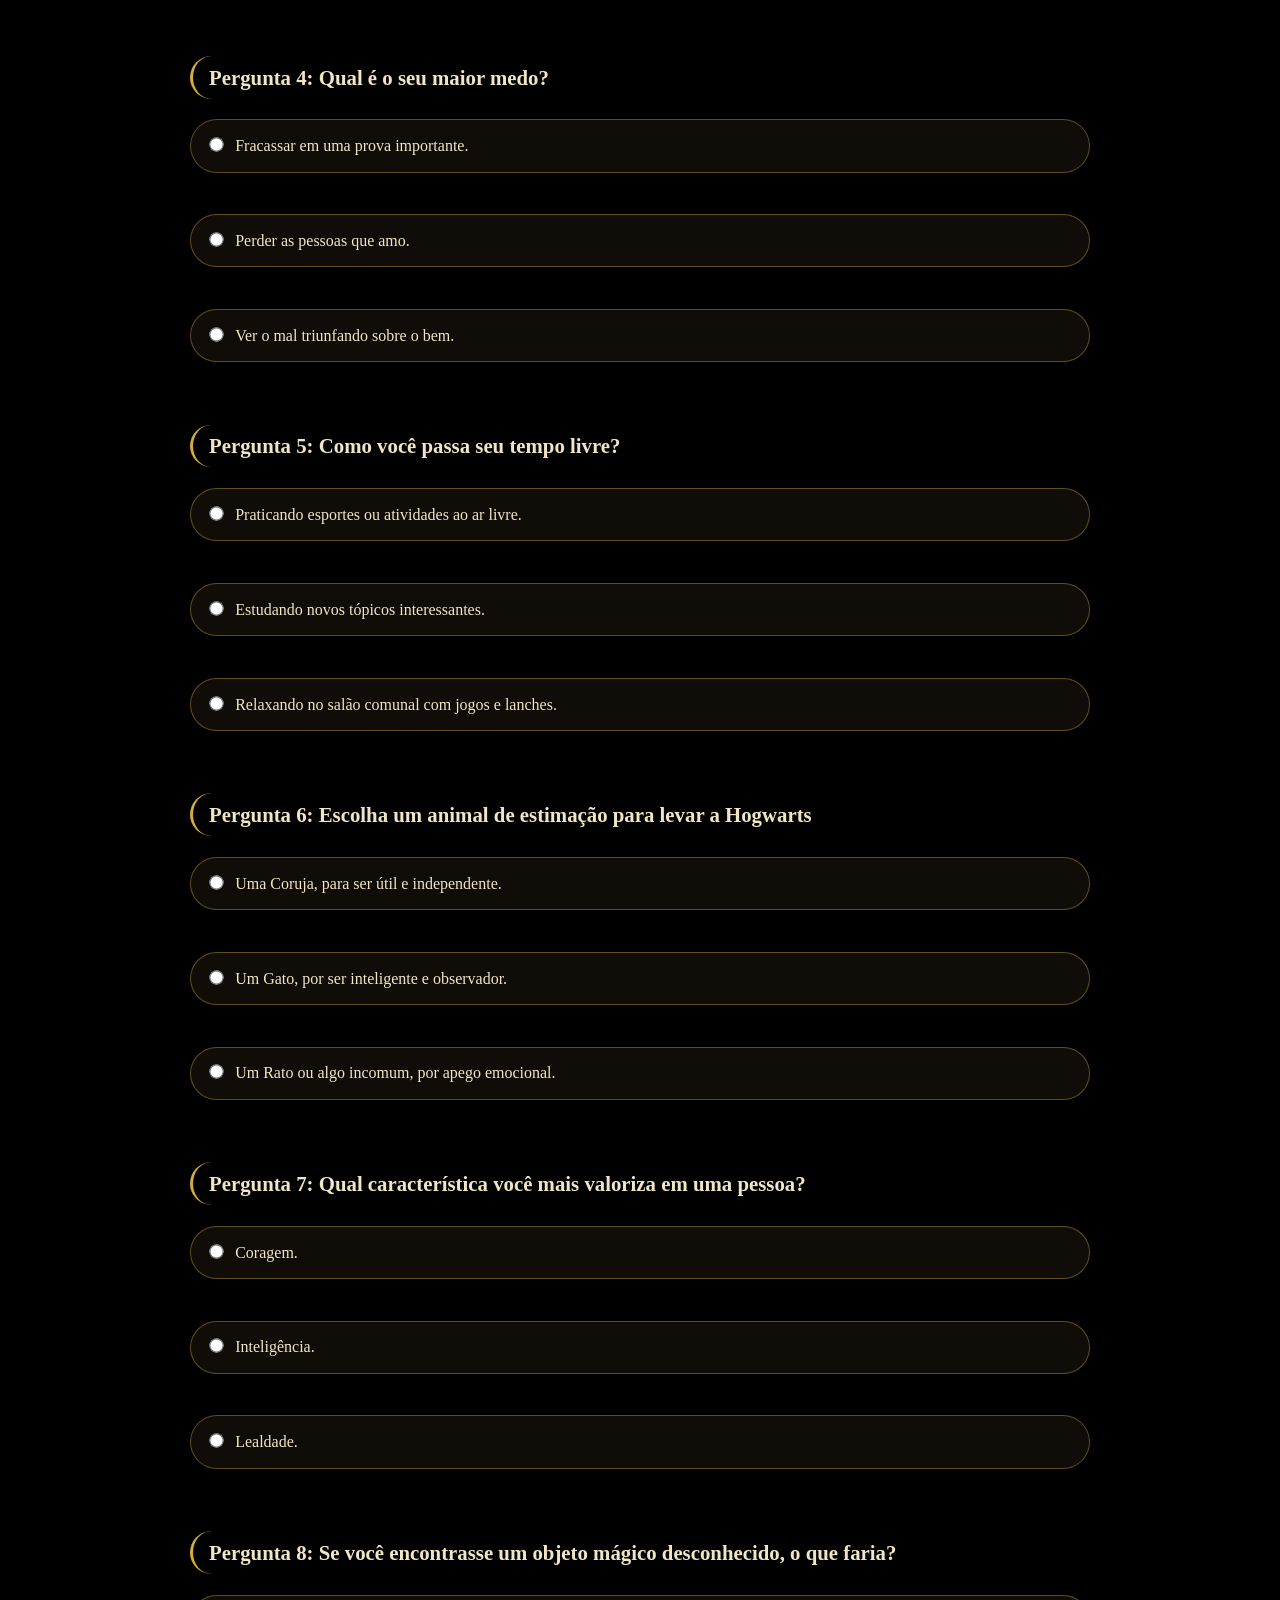
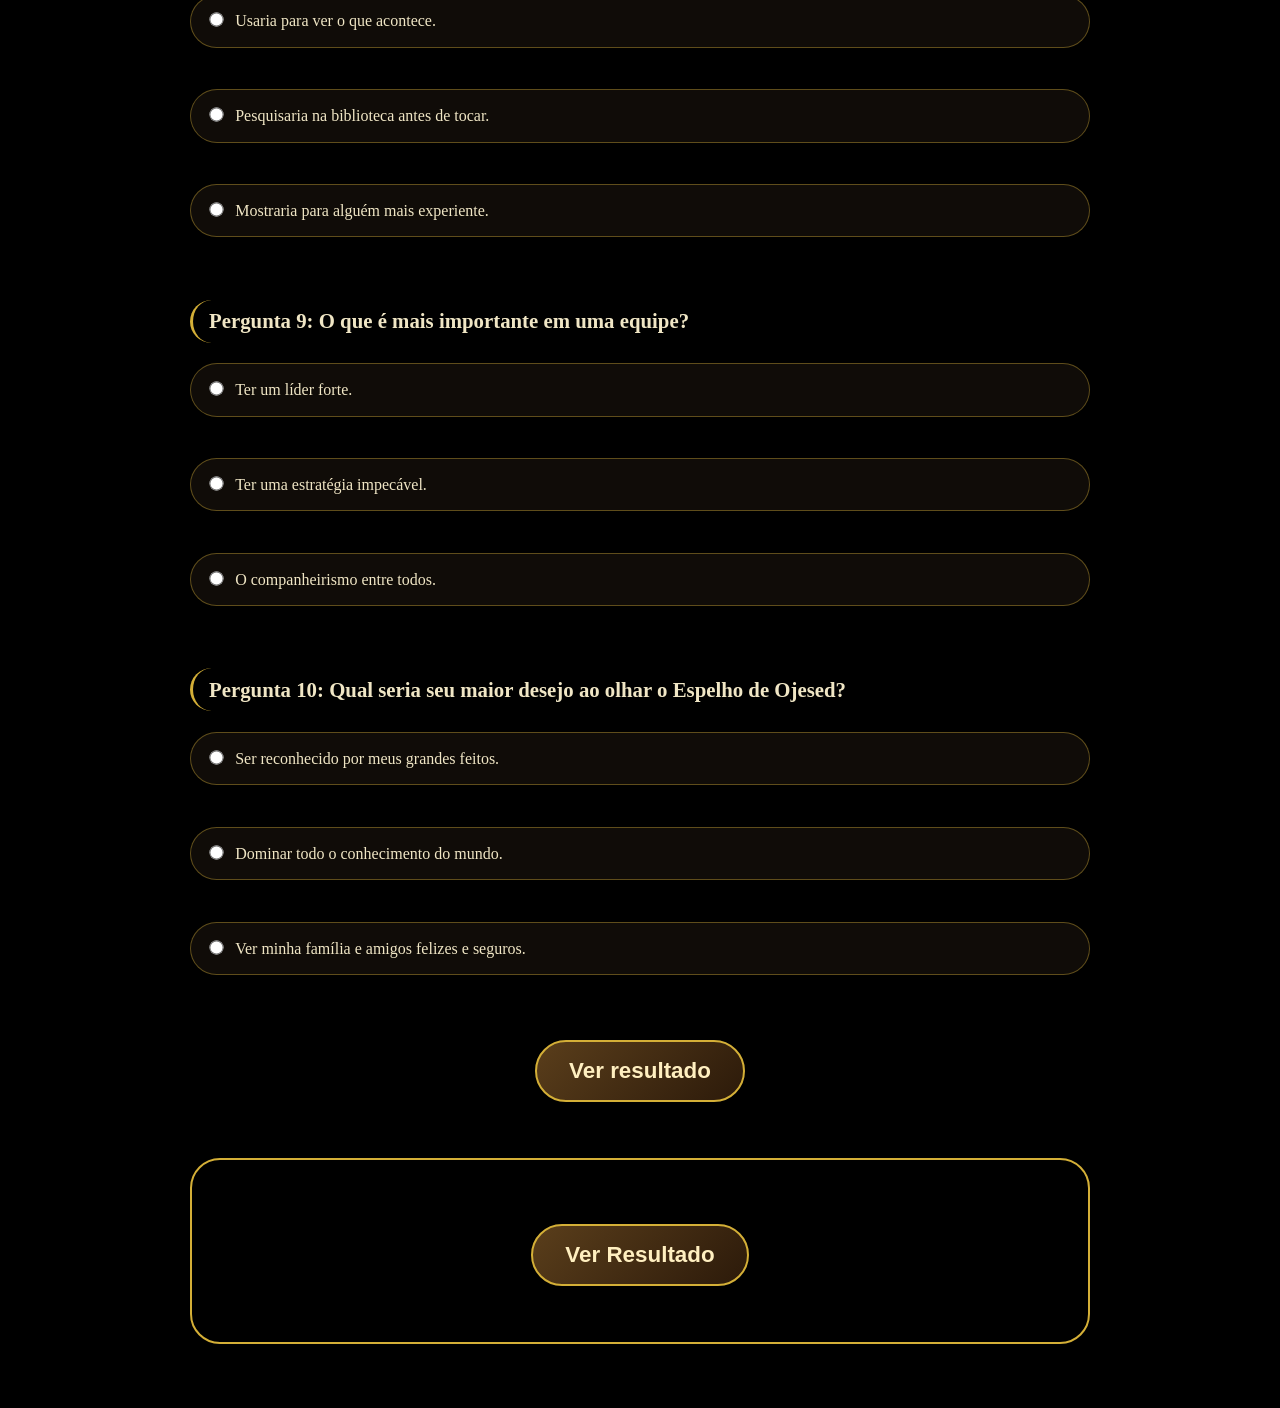
==== commit 9b6e3f3f: "Add result button to the quiz form Adicionei o botão "Ver resultado" no HTML com o ID correto (btn-r" ====
--- a/ProjetoQuiz/index.html
+++ b/ProjetoQuiz/index.html
@@ -130,7 +130,9 @@
     <label><input type="radio" name="p10" value="1" data-harry="3" data-hermione="2" data-ron="1">Ser reconhecido por meus grandes feitos.</label><br>
     <label><input type="radio" name="p10" value="2" data-harry="1" data-hermione="3" data-ron="1">Dominar todo o conhecimento do mundo.</label><br>
     <label><input type="radio" name="p10" value="3" data-harry="1" data-hermione="1" data-ron="3">Ver minha família e amigos felizes e seguros.</label><br>
-
+    
+    <button id="btn-resultado">Ver resultado</button>
+    
     <div id="tela-resultado">
       
       <button id="btn-resultado">Ver Resultado</button>
--- a/ProjetoQuiz/style.css
+++ b/ProjetoQuiz/style.css
@@ -24,7 +24,7 @@
     width: 100%;
     height: 100%;
 
-    background-image: url('castelo2.png');
+    background-image: url('imagens/castelo2.png');
     background-size: cover;
     background-position: center;
     background-repeat: no-repeat;
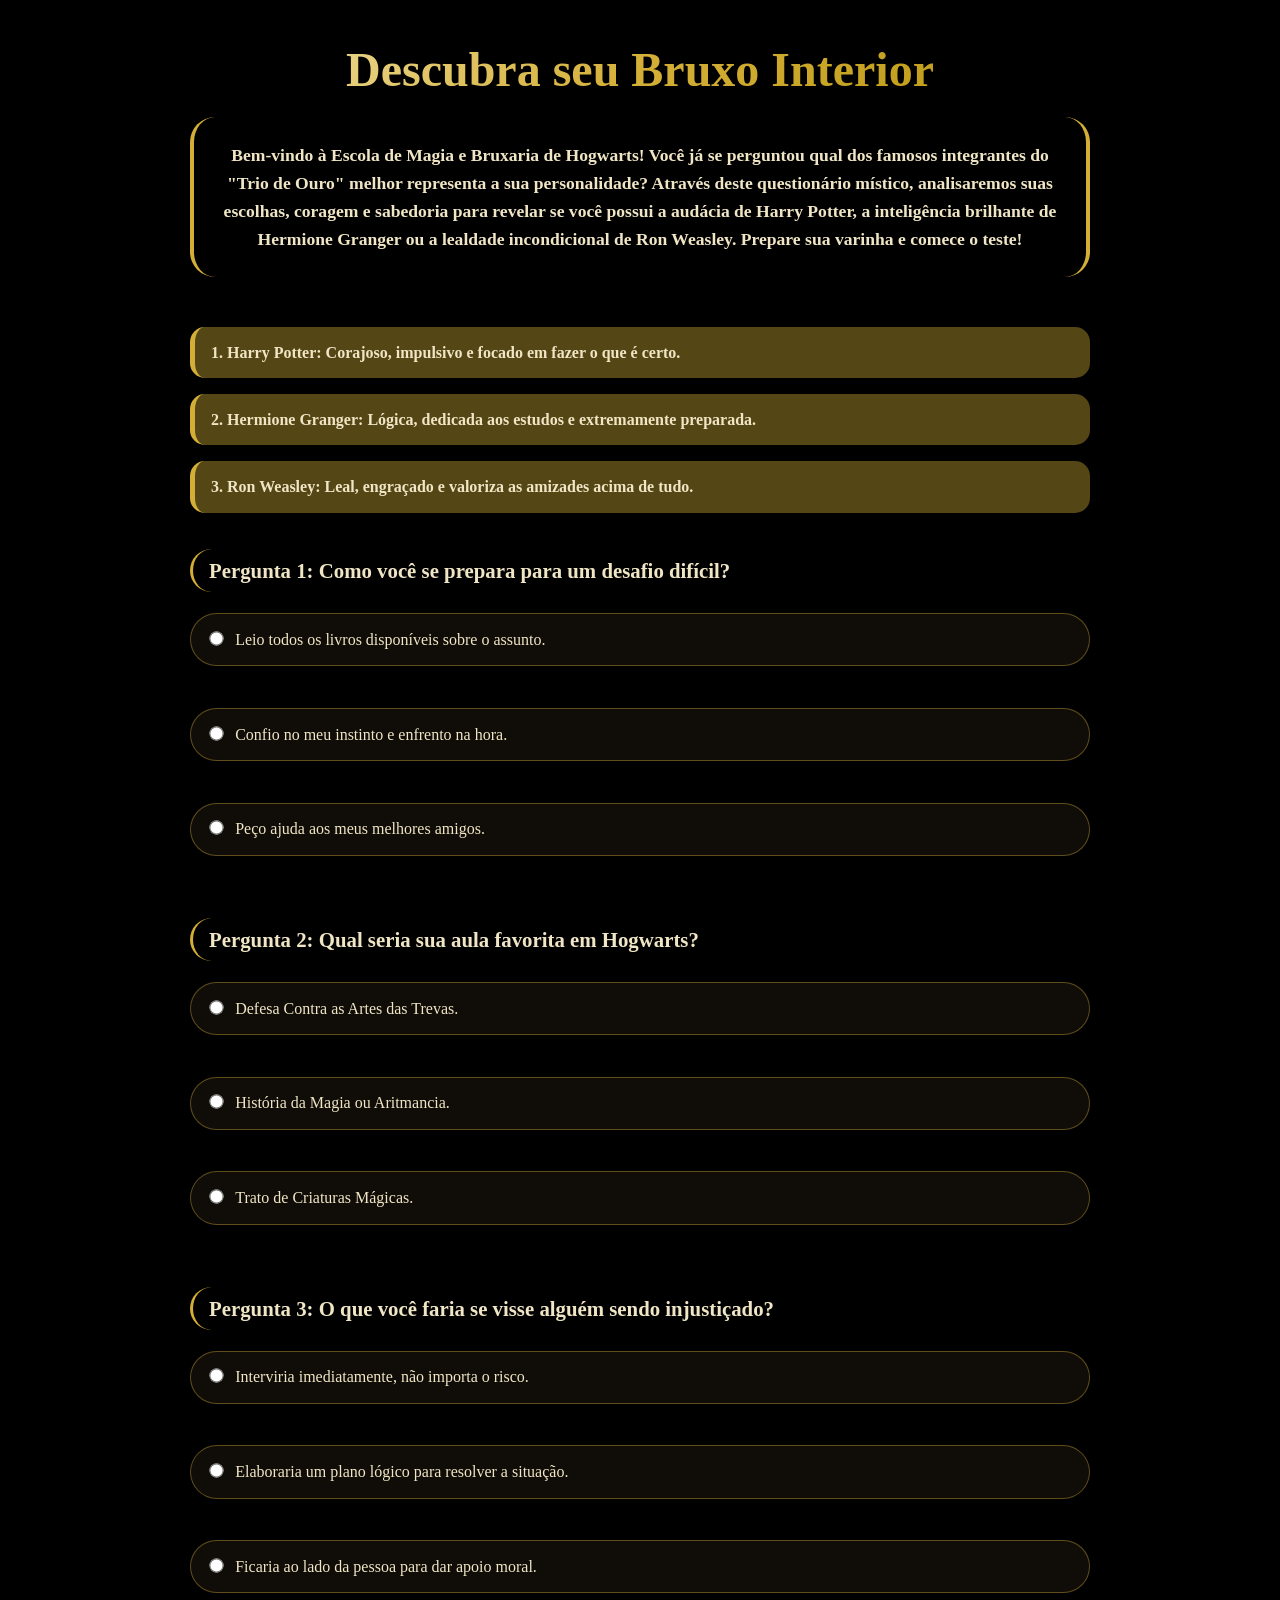
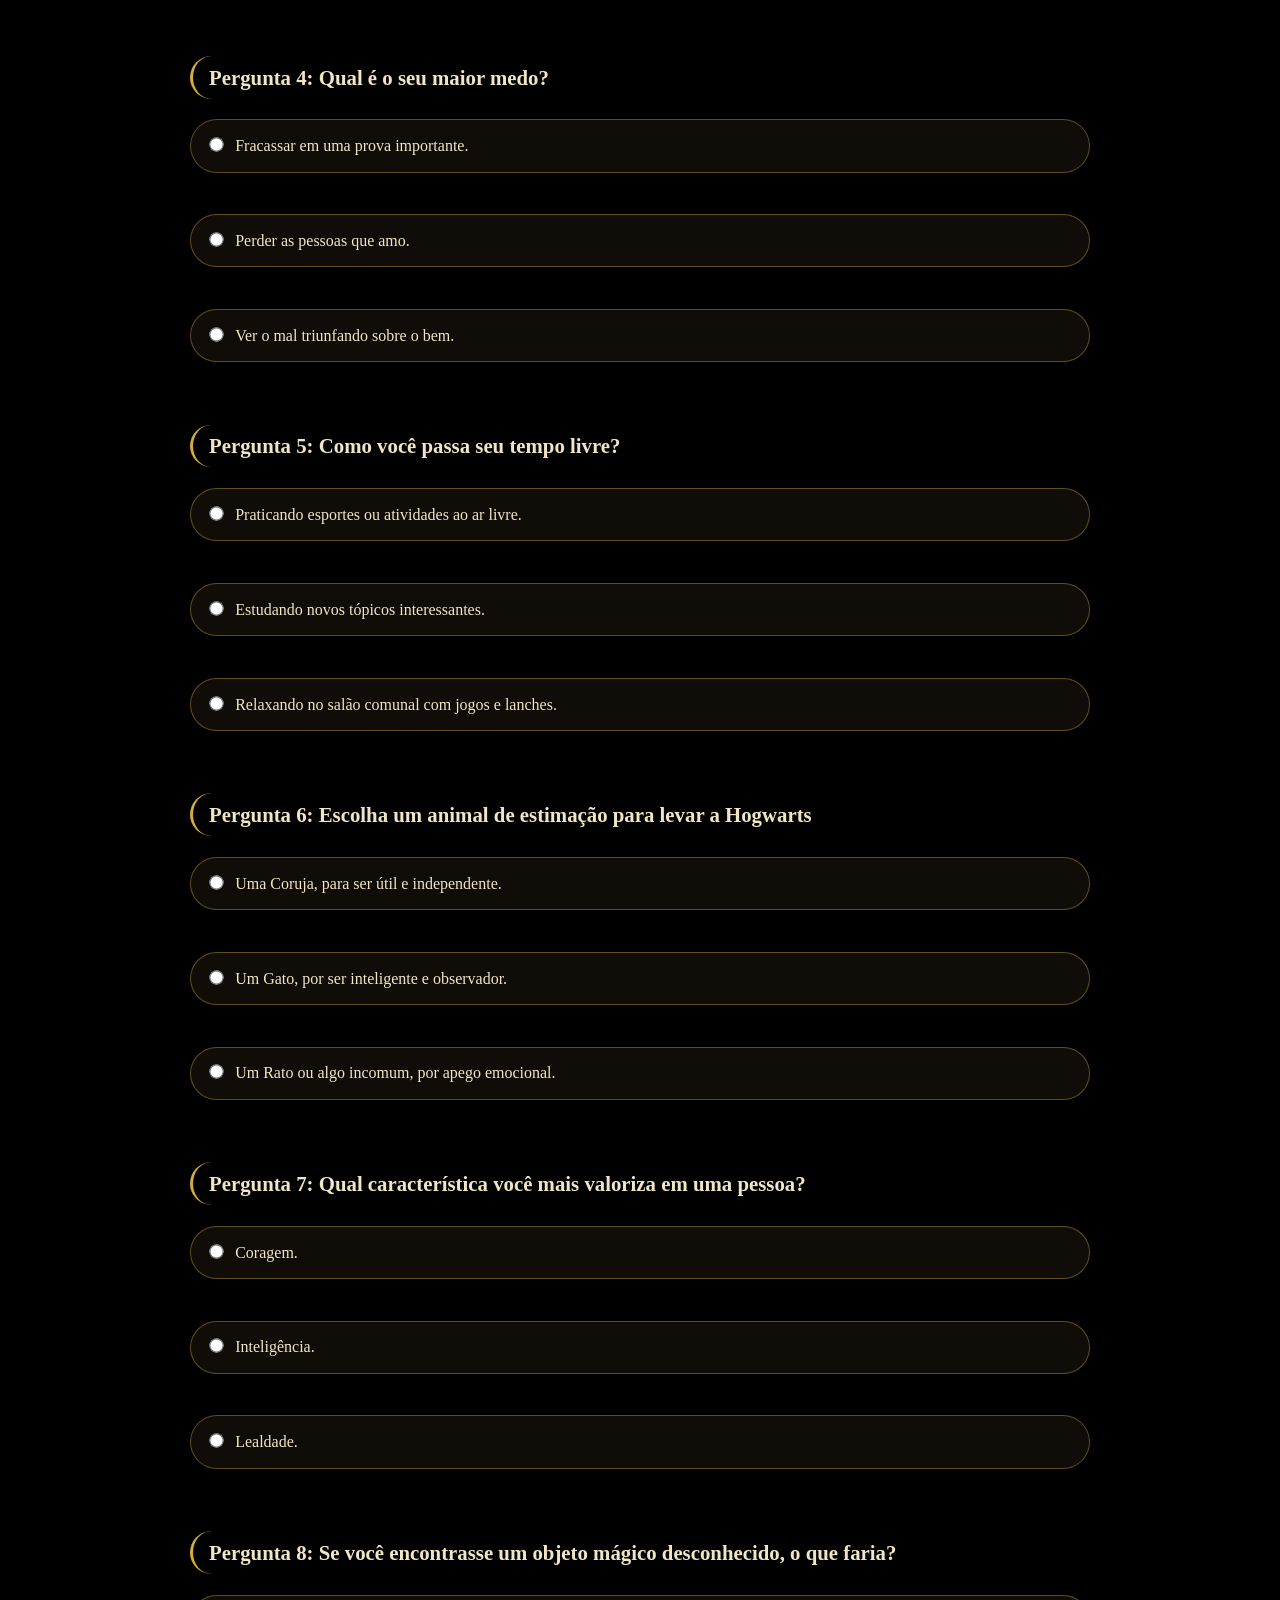
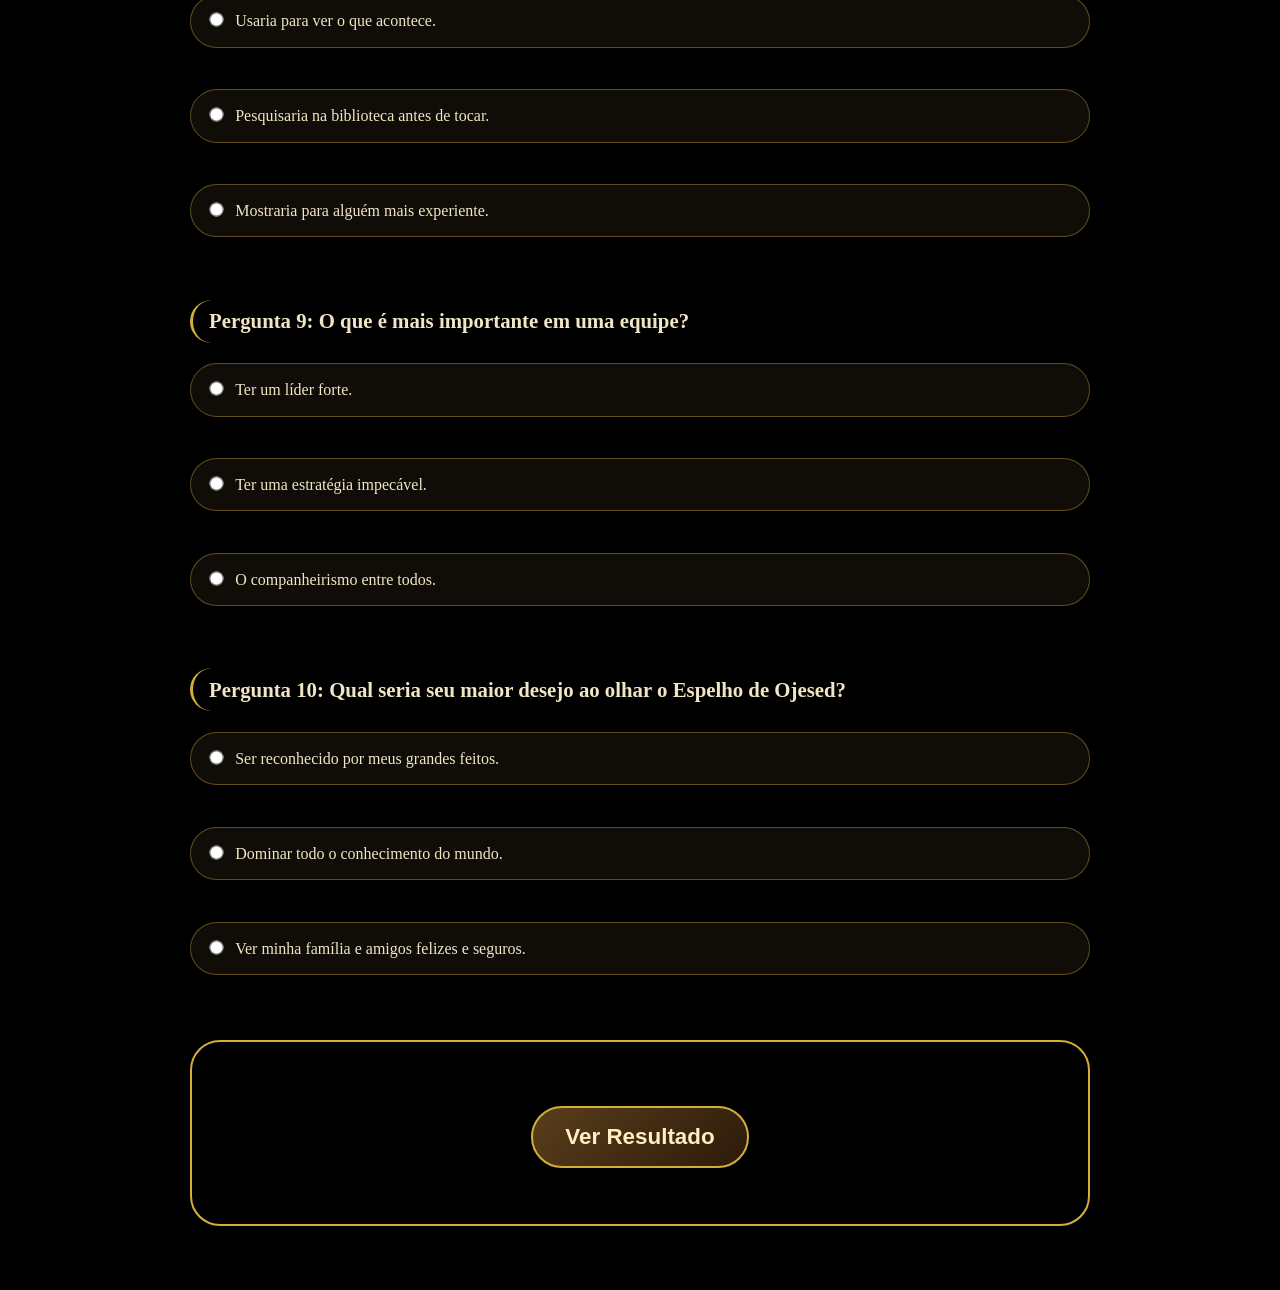
==== commit 7cb67821: "Update index.html" ====
--- a/ProjetoQuiz/index.html
+++ b/ProjetoQuiz/index.html
@@ -131,8 +131,6 @@
     <label><input type="radio" name="p10" value="2" data-harry="1" data-hermione="3" data-ron="1">Dominar todo o conhecimento do mundo.</label><br>
     <label><input type="radio" name="p10" value="3" data-harry="1" data-hermione="1" data-ron="3">Ver minha família e amigos felizes e seguros.</label><br>
     
-    <button id="btn-resultado">Ver resultado</button>
-    
     <div id="tela-resultado">
       
       <button id="btn-resultado">Ver Resultado</button>
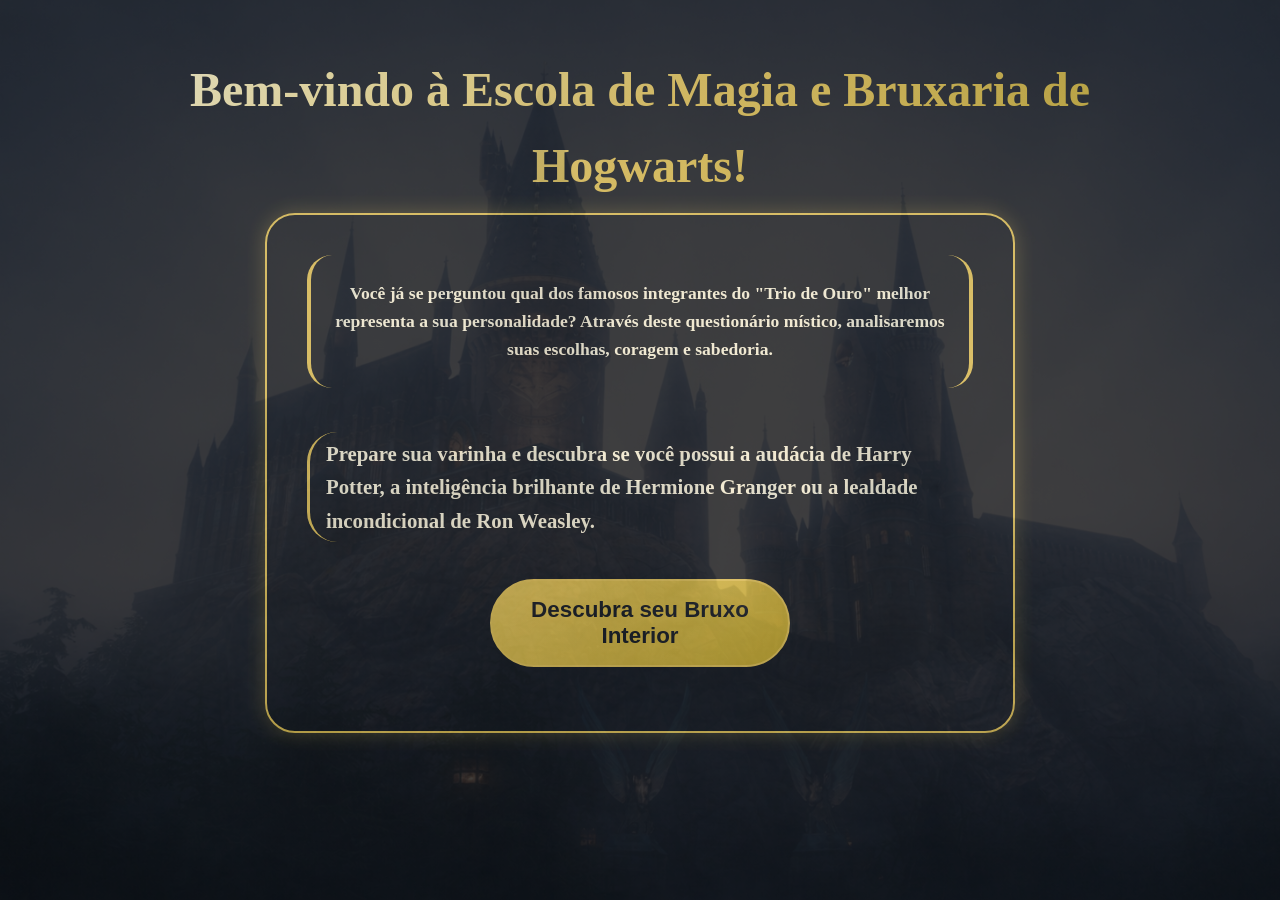
==== commit 4ec18dc8: "add melhorias" ====
--- a/ProjetoQuiz/index.html
+++ b/ProjetoQuiz/index.html
@@ -7,136 +7,138 @@
     <title>O Universo de Hogwarts</title>
   </head>
   <body>
-    <h1>Descubra seu Bruxo Interior</h1>
-    <h3>
-      Bem-vindo à Escola de Magia e Bruxaria de Hogwarts! Você já se perguntou
-      qual dos famosos integrantes do "Trio de Ouro" melhor representa a sua
-      personalidade? Através deste questionário místico, analisaremos suas
-      escolhas, coragem e sabedoria para revelar se você possui a audácia de
-      Harry Potter, a inteligência brilhante de Hermione Granger ou a lealdade
-      incondicional de Ron Weasley. Prepare sua varinha e comece o teste!
-    </h3>
-    <br>
-    <h4>1. Harry Potter: Corajoso, impulsivo e focado em fazer o que é certo.</h4>
-    <h4>2. Hermione Granger: Lógica, dedicada aos estudos e extremamente preparada.</h4>
-    <h4>3. Ron Weasley: Leal, engraçado e valoriza as amizades acima de tudo.</h4>
 
-    <!-- 
+    <div id="tela-boas-vindas">
+        <h1>Bem-vindo à Escola de Magia e Bruxaria de Hogwarts!</h1>
+        <div class="card-inicio">
+            <h3>
+                Você já se perguntou qual dos famosos integrantes do 
+                "Trio de Ouro" melhor representa a sua personalidade? Através deste questionário místico, analisaremos suas escolhas, coragem e sabedoria.
+            </h3>
+            <p>Prepare sua varinha e descubra se você possui a audácia de Harry Potter, a inteligência brilhante de Hermione Granger ou a lealdade incondicional de Ron Weasley.</p>
+            <button id="btn-iniciar">Descubra seu Bruxo Interior</button>
+        </div>
+    </div>
+
+    <div id="conteudo-quiz" class="escondido">
+        <h1>Descubra seu Bruxo Interior</h1>
+        
+        <div class="perfis-resumo">
+            <h4>1. Harry Potter: Corajoso, impulsivo e focado em fazer o que é certo.</h4>
+            <h4>2. Hermione Granger: Lógica, dedicada aos estudos e extremamente preparada.</h4>
+            <h4>3. Ron Weasley: Leal, engraçado e valoriza as amizades acima de tudo.</h4>
+        </div>
+
+        <div id="questoes-lista">
+            <!-- 
     PERGUNTA 01
     Alternativa 01: harry = 01 |  hermione = 03 | Ron = 01 
     Alternativa 02: harry = 03 |  hermione = 01 | Ron = 02 
     Alternativa 03: harry = 02 |  hermione = 02 | Ron = 03 
     --> 
-    <p>Pergunta 1: Como você se prepara para um desafio difícil?</p>
-    <label><input type="radio" name="p1" value="1" data-harry="1" data-hermione="3" data-ron="1">Leio todos os livros disponíveis sobre o assunto.</label><br>
-    <label><input type="radio" name="p1" value="2" data-harry="3" data-hermione="1" data-ron="2">Confio no meu instinto e enfrento na hora.</label><br>
-    <label><input type="radio" name="p1" value="3" data-harry="2" data-hermione="2" data-ron="3">Peço ajuda aos meus melhores amigos.</label><br>
-
-    <!-- 
+            <p>Pergunta 1: Como você se prepara para um desafio difícil?</p>
+            <label><input type="radio" name="p1" data-harry="1" data-hermione="3" data-ron="1">Leio todos os livros disponíveis sobre o assunto.</label><br>
+            <label><input type="radio" name="p1" data-harry="3" data-hermione="1" data-ron="2">Confio no meu instinto e enfrento na hora.</label><br>
+            <label><input type="radio" name="p1" data-harry="2" data-hermione="2" data-ron="3">Peço ajuda aos meus melhores amigos.</label><br>
+            <!-- 
       PERGUNTA 02 
       Alternativa 01: harry = 03 |  hermione = 02 | Ron = 01 
       Alternativa 02: harry = 01 |  hermione = 03 | Ron = 01 
       Alternativa 03: harry = 02 |  hermione = 01 | Ron = 03 
     -->
-    <p>Pergunta 2: Qual seria sua aula favorita em Hogwarts?</p>
-    <label><input type="radio" name="p2" value="1" data-harry="3" data-hermione="2" data-ron="1">Defesa Contra as Artes das Trevas.</label><br>
-    <label><input type="radio" name="p2" value="2" data-harry="1" data-hermione="3" data-ron="1">História da Magia ou Aritmancia.</label><br>
-    <label><input type="radio" name="p2" value="3" data-harry="2" data-hermione="1" data-ron="3">Trato de Criaturas Mágicas.</label><br>
-
-    <!-- 
+            <p>Pergunta 2: Qual seria sua aula favorita em Hogwarts?</p>
+            <label><input type="radio" name="p2" data-harry="3" data-hermione="2" data-ron="1">Defesa Contra as Artes das Trevas.</label><br>
+            <label><input type="radio" name="p2" data-harry="1" data-hermione="3" data-ron="1">História da Magia ou Aritmancia.</label><br>
+            <label><input type="radio" name="p2" data-harry="2" data-hermione="1" data-ron="3">Trato de Criaturas Mágicas.</label><br>
+          <!-- 
       PERGUNTA 03
       Alternativa 01: harry = 03 |  hermione = 01 | Ron = 02 
       Alternativa 02: harry = 02 |  hermione = 03 | Ron = 01 
       Alternativa 03: harry = 01 |  hermione = 02 | Ron = 03 
     -->
-    <p>Pergunta 3: O que você faria se visse alguém sendo injustiçado?</p>
-    <label><input type="radio" name="p3" value="1" data-harry="3" data-hermione="1" data-ron="2">Interviria imediatamente, não importa o risco.</label><br>
-    <label><input type="radio" name="p3" value="2" data-harry="2" data-hermione="3" data-ron="1">Elaboraria um plano lógico para resolver a situação.</label><br>
-    <label><input type="radio" name="p3" value="3" data-harry="1" data-hermione="2" data-ron="3">Ficaria ao lado da pessoa para dar apoio moral.</label><br>
-
-    <!-- 
+            <p>Pergunta 3: O que você faria se visse alguém sendo injustiçado?</p>
+            <label><input type="radio" name="p3" data-harry="3" data-hermione="1" data-ron="2">Interviria imediatamente, não importa o risco.</label><br>
+            <label><input type="radio" name="p3" data-harry="2" data-hermione="3" data-ron="1">Elaboraria um plano lógico para resolver a situação.</label><br>
+            <label><input type="radio" name="p3" data-harry="1" data-hermione="2" data-ron="3">Ficaria ao lado da pessoa para dar apoio moral.</label><br>
+          <!-- 
       PERGUNTA 04
       Alternativa 01: harry = 01 |  hermione = 03 | Ron = 01 
       Alternativa 02: harry = 02 |  hermione = 02 | Ron = 03 
       Alternativa 03: harry = 03 |  hermione = 01 | Ron = 01 
     -->
-    <p>Pergunta 4: Qual é o seu maior medo?</p>
-    <label><input type="radio" name="p4" value="1" data-harry="1" data-hermione="3" data-ron="1">Fracassar em uma prova importante.</label><br>
-    <label><input type="radio" name="p4" value="2" data-harry="2" data-hermione="2" data-ron="3">Perder as pessoas que amo.</label><br>
-    <label><input type="radio" name="p4" value="3" data-harry="3" data-hermione="1" data-ron="1">Ver o mal triunfando sobre o bem.</label><br>
+            <p>Pergunta 4: Qual é o seu maior medo?</p>
+            <label><input type="radio" name="p4" data-harry="1" data-hermione="3" data-ron="1">Fracassar em uma prova importante.</label><br>
+            <label><input type="radio" name="p4" data-harry="2" data-hermione="2" data-ron="3">Perder as pessoas que amo.</label><br>
+            <label><input type="radio" name="p4" data-harry="3" data-hermione="1" data-ron="1">Ver o mal triunfando sobre o bem.</label><br>
 
-    <!-- 
+             <!-- 
       PERGUNTA 05
       Alternativa 01: harry = 03 |  hermione = 01 | Ron = 02 
       Alternativa 02: harry = 01 |  hermione = 03 | Ron = 01 
       Alternativa 03: harry = 01 |  hermione = 01 | Ron = 03 
     -->
-    <p>Pergunta 5: Como você passa seu tempo livre?</p>
-    <label><input type="radio" name="p5" value="1" data-harry="3" data-hermione="1" data-ron="2">Praticando esportes ou atividades ao ar livre.</label><br>
-    <label><input type="radio" name="p5" value="2" data-harry="1" data-hermione="3" data-ron="1">Estudando novos tópicos interessantes.</label><br>
-    <label><input type="radio" name="p5" value="3" data-harry="1" data-hermione="1" data-ron="3">Relaxando no salão comunal com jogos e lanches.</label><br>
-
-    <!-- 
+            <p>Pergunta 5: Como você passa seu tempo livre?</p>
+            <label><input type="radio" name="p5" data-harry="3" data-hermione="1" data-ron="2">Praticando esportes ou atividades ao ar livre.</label><br>
+            <label><input type="radio" name="p5" data-harry="1" data-hermione="3" data-ron="1">Estudando novos tópicos interessantes.</label><br>
+            <label><input type="radio" name="p5" data-harry="1" data-hermione="1" data-ron="3">Relaxando no salão comunal com jogos e lanches.</label><br>
+           <!-- 
       PERGUNTA 06
       Alternativa 01: harry = 03 |  hermione = 02 | Ron = 01 
       Alternativa 02: harry = 01 |  hermione = 03 | Ron = 01 
       Alternativa 03: harry = 01 |  hermione = 01 | Ron = 03 
     -->
-    <p>Pergunta 6: Escolha um animal de estimação para levar a Hogwarts</p>
-    <label><input type="radio" name="p6" value="1" data-harry="3" data-hermione="2" data-ron="1">Uma Coruja, para ser útil e independente.</label><br>
-    <label><input type="radio" name="p6" value="2" data-harry="1" data-hermione="3" data-ron="1">Um Gato, por ser inteligente e observador.</label><br>
-    <label><input type="radio" name="p6" value="3" data-harry="1" data-hermione="1" data-ron="3">Um Rato ou algo incomum, por apego emocional.</label><br>
-
-    <!-- 
+            <p>Pergunta 6: Escolha um animal de estimação para levar a Hogwarts</p>
+            <label><input type="radio" name="p6" data-harry="3" data-hermione="2" data-ron="1">Uma Coruja, para ser útil e independente.</label><br>
+            <label><input type="radio" name="p6" data-harry="1" data-hermione="3" data-ron="1">Um Gato, por ser inteligente e observador.</label><br>
+            <label><input type="radio" name="p6" data-harry="1" data-hermione="1" data-ron="3">Um Rato ou algo incomum, por apego emocional.</label><br>
+          <!-- 
       PERGUNTA 07
       Alternativa 01: harry = 03 |  hermione = 02 | Ron = 01 
       Alternativa 02: harry = 01 |  hermione = 03 | Ron = 01 
       Alternativa 03: harry = 02 |  hermione = 01 | Ron = 03 
     -->
-    <p>Pergunta 7: Qual característica você mais valoriza em uma pessoa?</p>
-    <label><input type="radio" name="p7" value="1" data-harry="3" data-hermione="2" data-ron="1">Coragem.</label><br>
-    <label><input type="radio" name="p7" value="2" data-harry="1" data-hermione="3" data-ron="1">Inteligência.</label><br>
-    <label><input type="radio" name="p7" value="3" data-harry="1" data-hermione="1" data-ron="3">Lealdade.</label><br>
-
-    <!-- 
+            <p>Pergunta 7: Qual característica você mais valoriza em uma pessoa?</p>
+            <label><input type="radio" name="p7" data-harry="3" data-hermione="2" data-ron="1">Coragem.</label><br>
+            <label><input type="radio" name="p7" data-harry="1" data-hermione="3" data-ron="1">Inteligência.</label><br>
+            <label><input type="radio" name="p7" data-harry="1" data-hermione="1" data-ron="3">Lealdade.</label><br>
+          <!-- 
       PERGUNTA 08
       Alternativa 01: harry = 03 |  hermione = 01 | Ron = 02 
       Alternativa 02: harry = 01 |  hermione = 03 | Ron = 01 
       Alternativa 03: harry = 02 |  hermione = 02 | Ron = 03 
     -->
-    <p>Pergunta 8: Se você encontrasse um objeto mágico desconhecido, o que faria?</p>
-    <label><input type="radio" name="p8" value="1" data-harry="3" data-hermione="1" data-ron="2">Usaria para ver o que acontece.</label><br>
-    <label><input type="radio" name="p8" value="2" data-harry="1" data-hermione="3" data-ron="1">Pesquisaria na biblioteca antes de tocar.</label><br>
-    <label><input type="radio" name="p8" value="3" data-harry="2" data-hermione="2" data-ron="3">Mostraria para alguém mais experiente.</label><br>
-
-    <!-- 
+            <p>Pergunta 8: Se você encontrasse um objeto mágico desconhecido, o que faria?</p>
+            <label><input type="radio" name="p8" data-harry="3" data-hermione="1" data-ron="2">Usaria para ver o que acontece.</label><br>
+            <label><input type="radio" name="p8" data-harry="1" data-hermione="3" data-ron="1">Pesquisaria na biblioteca antes de tocar.</label><br>
+            <label><input type="radio" name="p8" data-harry="2" data-hermione="2" data-ron="3">Mostraria para alguém mais experiente.</label><br>
+          <!-- 
       PERGUNTA 09
       Alternativa 01: harry = 03 |  hermione = 01 | Ron = 02 
       Alternativa 02: harry = 01 |  hermione = 03 | Ron = 01 
       Alternativa 03: harry = 02 |  hermione = 02 | Ron = 03 
     -->
-    <p>Pergunta 9: O que é mais importante em uma equipe?</p>
-    <label><input type="radio" name="p9" value="1" data-harry="3" data-hermione="1" data-ron="2">Ter um líder forte.</label><br>
-    <label><input type="radio" name="p9" value="2" data-harry="1" data-hermione="3" data-ron="1">Ter uma estratégia impecável.</label><br>
-    <label><input type="radio" name="p9" value="3" data-harry="2" data-hermione="2" data-ron="3">O companheirismo entre todos.</label><br>
-
-    <!-- 
+            <p>Pergunta 9: O que é mais importante em uma equipe?</p>
+            <label><input type="radio" name="p9" data-harry="3" data-hermione="1" data-ron="2">Ter um líder forte.</label><br>
+            <label><input type="radio" name="p9" data-harry="1" data-hermione="3" data-ron="1">Ter uma estratégia impecável.</label><br>
+            <label><input type="radio" name="p9" data-harry="2" data-hermione="2" data-ron="3">O companheirismo entre todos.</label><br>
+          <!-- 
       PERGUNTA 10
       Alternativa 01: harry = 03 |  hermione = 02 | Ron = 02 
       Alternativa 02: harry = 01 |  hermione = 03 | Ron = 01 
       Alternativa 03: harry = 01 |  hermione = 01 | Ron = 03 
     -->
-    <p>Pergunta 10: Qual seria seu maior desejo ao olhar o Espelho de Ojesed?</p>
-    <label><input type="radio" name="p10" value="1" data-harry="3" data-hermione="2" data-ron="1">Ser reconhecido por meus grandes feitos.</label><br>
-    <label><input type="radio" name="p10" value="2" data-harry="1" data-hermione="3" data-ron="1">Dominar todo o conhecimento do mundo.</label><br>
-    <label><input type="radio" name="p10" value="3" data-harry="1" data-hermione="1" data-ron="3">Ver minha família e amigos felizes e seguros.</label><br>
-    
-    <div id="tela-resultado">
-      
-      <button id="btn-resultado">Ver Resultado</button>
+            <p>Pergunta 10: Qual seria seu maior desejo ao olhar o Espelho de Ojesed?</p>
+            <label><input type="radio" name="p10" data-harry="3" data-hermione="2" data-ron="1">Ser reconhecido por meus grandes feitos.</label><br>
+            <label><input type="radio" name="p10" data-harry="1" data-hermione="3" data-ron="1">Dominar todo o conhecimento do mundo.</label><br>
+            <label><input type="radio" name="p10" data-harry="1" data-hermione="1" data-ron="3">Ver minha família e amigos felizes e seguros.</label><br>
+        </div>
+
+        <button id="btn-resultado">Ver Resultado</button>
+
+        <div id="tela-resultado" class="escondido">
+            </div>
     </div>
-
 
     <script src="script.js"></script>
   </body>
-</html>
+</html>
--- a/ProjetoQuiz/style.css
+++ b/ProjetoQuiz/style.css
@@ -24,7 +24,7 @@
     width: 100%;
     height: 100%;
 
-    background-image: url('imagens/castelo2.png');
+    background-image: url('castelo.png');
     background-size: cover;
     background-position: center;
     background-repeat: no-repeat;
@@ -180,6 +180,40 @@
     border-color: #ffd700;
 }
 
+/* Gerenciamento de Telas */
 .escondido {
-    display: none;
+    display: none !important;
+}
+
+#tela-boas-vindas {
+    display: flex;
+    flex-direction: column;
+    align-items: center;
+    justify-content: center;
+    min-height: 80vh;
+    text-align: center;
+}
+
+.card-inicio {
+    background: rgba(0, 0, 0, 0.85);
+    padding: 2.5rem;
+    border-radius: 30px;
+    border: 2px solid #d4af37;
+    max-width: 750px;
+    box-shadow: 0 0 20px rgba(212, 175, 55, 0.3);
+}
+
+#btn-iniciar {
+    margin-top: 1.5rem;
+    background: linear-gradient(135deg, #d4af37, #b8960c);
+    color: #000;
+    transition: transform 0.3s ease;
+}
+
+#btn-iniciar:hover {
+    transform: scale(1.05);
+}
+
+.perfis-resumo {
+    margin-bottom: 2rem;
 }
